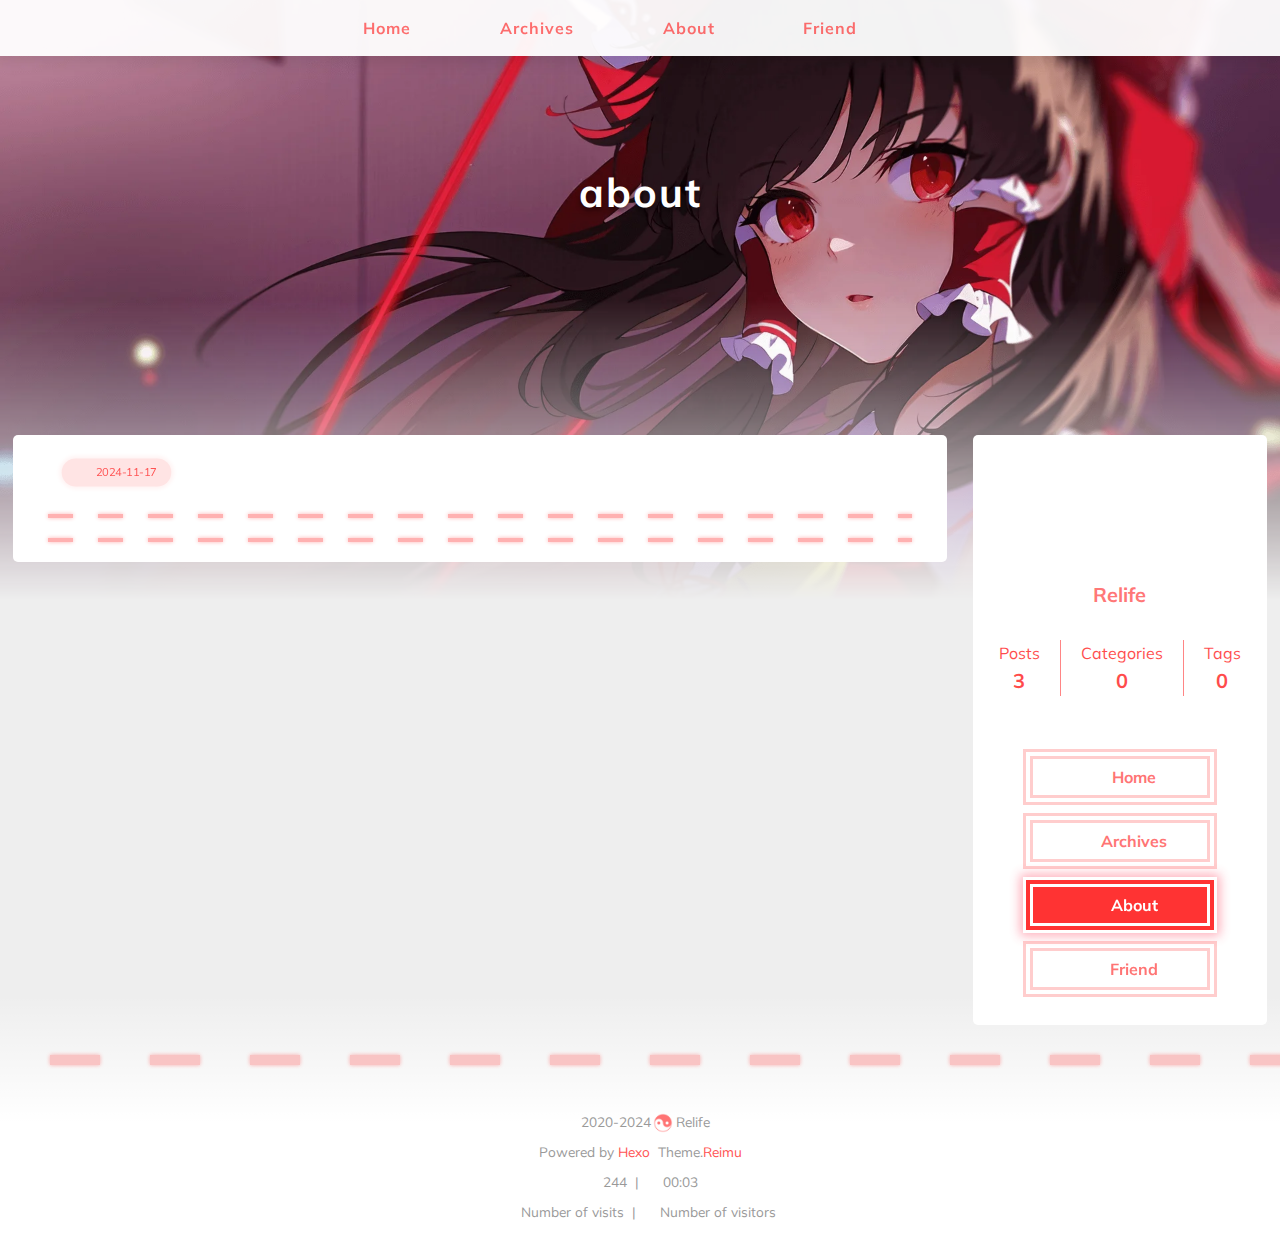
==== about/index.html @ 8daa8948 "Site updated: 2024-11-18 10:16:00" ====
<!DOCTYPE html>
  <html lang="en"  >
  <head>
  <meta charset="utf-8">
  

  

  

  
  <script>window.icon_font = '4552607_tq6stt6tcg';window.clipboard_tips = {"success":"复制成功(*^▽^*)","fail":"复制失败 (ﾟ⊿ﾟ)ﾂ","copyright":{"enable":false,"count":50,"content":"本文版权：本博客所有文章除特别声明外，均采用 BY-NC-SA 许可协议。转载请注明出处！"}};</script>
  
  
  <title>
    about |
    
    Relife的个人博客
  </title>
  <meta name="viewport" content="width=device-width, initial-scale=1, shrink-to-fit=no">
  <link rel="preconnect" href="https://fonts.gstatic.com/" crossorigin><link rel="preload" as="style" href="https://fonts.googleapis.com/css?family=Mulish:400,400italic,700,700italic%7CNoto%20Serif%20SC:400,400italic,700,700italic&display=swap"><link rel="stylesheet" href="https://fonts.googleapis.com/css?family=Mulish:400,400italic,700,700italic%7CNoto%20Serif%20SC:400,400italic,700,700italic&display=swap" media="print" onload="this.media&#x3D;&#39;all&#39;">
  
    <link rel="preload" href="//at.alicdn.com/t/c/font_4552607_tq6stt6tcg.woff2" as="font" type="font/woff2" crossorigin="anonymous">
  
  
    
<link rel="stylesheet" href="/css/loader.css">

  
  
    <meta property="og:type" content="website">
<meta property="og:title" content="about">
<meta property="og:url" content="http://example.com/about/index.html">
<meta property="og:site_name" content="Relife的个人博客">
<meta property="og:locale" content="en_US">
<meta property="og:image" content="http://example.com/images/banner.webp">
<meta property="article:published_time" content="2024-11-17T08:30:15.000Z">
<meta property="article:modified_time" content="2024-11-17T08:30:15.838Z">
<meta property="article:author" content="Relife">
<meta name="twitter:card" content="summary">
<meta name="twitter:image" content="http://example.com/images/banner.webp">
  
  
    <link rel="alternate" href="/atom.xml" title="Relife的个人博客" type="application/atom+xml">
  
  
    <link rel="shortcut icon" href="/images/favicon.ico">
  
  
<link rel="stylesheet" href="/css/style.css">

  <link rel="preload" href="https://npm.webcache.cn/photoswipe@5.4.4/dist/photoswipe.css" as="style" onload="this.onload=null;this.rel='stylesheet'">
  
  
  
  
    
<script src="https://npm.webcache.cn/pace-js@1.2.4/pace.min.js" integrity="sha384-k6YtvFUEIuEFBdrLKJ3YAUbBki333tj1CSUisai5Cswsg9wcLNaPzsTHDswp4Az8" crossorigin="anonymous"></script>

  
  
    
<link rel="stylesheet" href="https://npm.webcache.cn/@reimujs/aos@0.1.0/dist/aos.css">

  
<meta name="generator" content="Hexo 7.3.0"></head>

  <body>
    
  <div id='loader'>
    <div class="loading-left-bg loading-bg"></div>
    <div class="loading-right-bg loading-bg"></div>
    <div class="spinner-box">
      <div class="loading-taichi">
        <svg width="150" height="150" viewBox="0 0 1024 1024" class="icon" version="1.1" xmlns="https://www.w3.org/2000/svg" shape-rendering="geometricPrecision">
          <path d="M303.5 432A80 80 0 0 1 291.5 592A80 80 0 0 1 303.5 432z" fill="#ff5252" />
          <path d="M512 65A447 447 0 0 1 512 959L512 929A417 417 0 0 0 512 95A417 417 0 0 0 512 929L512 959A447 447 0 0 1 512 65z 
         M512 95A417 417 0 0 1 929 512A208.5 208.5 0 0 1 720.5 720.5L720.5 592A80 80 0 0 0 720.5 432A80 80 0 0 0 720.5 592L720.5 720.5A208.5 208.5 0 0 1 512 512A208.5 208.5 0 0 0 303.5 303.5A208.5 208.5 0 0 0 95 512A417 417 0 0 1 512 95z" fill="#ff5252" />
        </svg>
      </div>
      <div class="loading-word">少女祈祷中...</div>
    </div>
  </div>
  </div>
  <script>
    var time = null;
    var startLoading = () => {
      time = Date.now();
      document.getElementById('loader').classList.remove("loading");
    }
    var endLoading = () => {
      if (!time) {
        document.body.style.overflow = 'auto';
        document.getElementById('loader').classList.add("loading");
      } else {
        if (Date.now() - time > 500) {
          time = null;
          document.body.style.overflow = 'auto';
          document.getElementById('loader').classList.add("loading");
        } else {
          setTimeout(endLoading, 500 - (Date.now() - time));
          time = null;
        }
      }
    }
    window.addEventListener('DOMContentLoaded', endLoading);
    document.getElementById('loader').addEventListener('click', endLoading);
  </script>

<div id="copy-tooltip" style="pointer-events: none; opacity: 0; transition: all 0.2s ease; position: fixed;top: 50%;left: 50%;z-index: 999;transform: translate(-50%, -50%);color: white;background: rgba(0, 0, 0, 0.5);padding: 10px 15px;border-radius: 10px;">
</div>


    <div id="container">
      <div id="wrap">
        <div id="header-nav">
  <nav id="main-nav">
    
      <span class="main-nav-link-wrap">
        <div class="main-nav-icon icon-taichi"></div>
        <a class="main-nav-link" href="/">Home</a>
      </span>
    
      <span class="main-nav-link-wrap">
        <div class="main-nav-icon icon-taichi"></div>
        <a class="main-nav-link" href="/archives">Archives</a>
      </span>
    
      <span class="main-nav-link-wrap">
        <div class="main-nav-icon icon-taichi"></div>
        <a class="main-nav-link" href="/about">About</a>
      </span>
    
      <span class="main-nav-link-wrap">
        <div class="main-nav-icon icon-taichi"></div>
        <a class="main-nav-link" href="/friend">Friend</a>
      </span>
    
    <a id="main-nav-toggle" class="nav-icon"></a>
  </nav>
  <nav id="sub-nav">
    
      <a id="nav-rss-link" class="nav-icon" href="/atom.xml" title="RSS Feed" target="_blank"></a>
    
    
    
  </nav>
</div>
<header id="header">
  
    
      <img fetchpriority="high" src="/images/banner.webp" alt="about">
    
  
  <div id="header-outer">
    <div id="header-title">
      
        
        
          <a href="/" id="logo">
            <h1 data-aos="slide-up">about</h1>
          </a>
        
      
      
        
        <h2 id="subtitle-wrap" data-aos="slide-down">
          
        </h2>
      
    </div>
  </div>
</header>

        <div id="content">
          
          <section id="main"><article id="page-" class="h-entry article article-type-page" itemprop="blogPost" itemscope itemtype="https://schema.org/BlogPosting">
  <div class="article-inner" data-aos="fade-up">
    <div class="article-meta">
      <div class="article-date">
  <a href="/about/index.html" class="article-date-link" data-aos="zoom-in">
    <time datetime="2024-11-17T08:30:15.000Z" itemprop="datePublished">2024-11-17</time>
    <time style="display: none;" id="post-update-time">2024-11-17</time>
  </a>
</div>

      

    </div>
    <div class="hr-line"></div>
    

    <div class="e-content article-entry" itemprop="articleBody">
      
      
        
      
    </div>
    <footer class="article-footer">
      
      
      
      
      
      
      
      

    </footer>
  </div>
  

</article>






</section>
          
            <aside id="sidebar">
  <div class="sidebar-wrapper ">
    <div class="sidebar-wrap" data-aos="fade-up">
      
        <div class="sidebar-author">
  <img data-src="/avatar/avatar.webp" data-sizes="auto" alt="Relife" class="lazyload">
  <div class="sidebar-author-name">Relife</div>
  <div class="sidebar-description"></div>
</div>
<div class="sidebar-state">
  <div class="sidebar-state-article">
    <div>Posts</div>
    <div class="sidebar-state-number">3</div>
  </div>
  <div class="sidebar-state-category">
    <div>Categories</div>
    <div class="sidebar-state-number">0</div>
  </div>
  <div class="sidebar-state-tag">
    <div>Tags</div>
    <div class="sidebar-state-number">0</div>
  </div>
</div>
<div class="sidebar-social">
  
</div>
<div class="sidebar-menu">
  
    <div class="sidebar-menu-link-wrap">
      <a class="sidebar-menu-link-dummy" href="/" aria-label="Home"></a>
      <div class="sidebar-menu-icon icon-taichi"></div>
      <div class="sidebar-menu-link">Home</div>
    </div>
  
    <div class="sidebar-menu-link-wrap">
      <a class="sidebar-menu-link-dummy" href="/archives" aria-label="Archives"></a>
      <div class="sidebar-menu-icon icon-taichi"></div>
      <div class="sidebar-menu-link">Archives</div>
    </div>
  
    <div class="sidebar-menu-link-wrap">
      <a class="sidebar-menu-link-dummy" href="/about" aria-label="About"></a>
      <div class="sidebar-menu-icon icon-taichi"></div>
      <div class="sidebar-menu-link">About</div>
    </div>
  
    <div class="sidebar-menu-link-wrap">
      <a class="sidebar-menu-link-dummy" href="/friend" aria-label="Friend"></a>
      <div class="sidebar-menu-icon icon-taichi"></div>
      <div class="sidebar-menu-link">Friend</div>
    </div>
  
</div>

      
      
    </div>
  </div>

  
</aside>

          
        </div>
        <footer id="footer">
  <div style="width: 100%; overflow: hidden">
    <div class="footer-line"></div>
  </div>
  <div id="footer-info">
    
    <div>
      <span class="icon-copyright"></span>
      2020-2024
      <span class="footer-info-sep"></span>
      Relife
    </div>
    
      <div>
        Powered by&nbsp;<a href="https://hexo.io/" rel="noopener external nofollow noreferrer" target="_blank">Hexo</a>&nbsp;
        Theme.<a href="https://github.com/D-Sketon/hexo-theme-reimu" rel="noopener external nofollow noreferrer" target="_blank">Reimu</a>
      </div>
    
    
      <div>
        <span class="icon-brush"></span>
        244
        &nbsp;|&nbsp;
        <span class="icon-coffee"></span>
        00:03
      </div>
    
    
    
    
      <div>
        <span class="icon-eye"></span>
        <span id="busuanzi_container_site_pv">Number of visits&nbsp;<span id="busuanzi_value_site_pv"></span></span>
        &nbsp;|&nbsp;
        <span class="icon-user"></span>
        <span id="busuanzi_container_site_uv">Number of visitors&nbsp;<span id="busuanzi_value_site_uv"></span></span>
      </div>
    
  </div>
</footer>

        <div class="sidebar-top">
          <img src="/images/taichi.png" height="50" width="50" alt="backtop" />
          <div class="arrow-up"></div>
        </div>
        <div id="mask"></div>
      </div>
      <nav id="mobile-nav">
  <div class="sidebar-wrap">
    
      <div class="sidebar-author">
  <img data-src="/avatar/avatar.webp" data-sizes="auto" alt="Relife" class="lazyload">
  <div class="sidebar-author-name">Relife</div>
  <div class="sidebar-description"></div>
</div>
<div class="sidebar-state">
  <div class="sidebar-state-article">
    <div>Posts</div>
    <div class="sidebar-state-number">3</div>
  </div>
  <div class="sidebar-state-category">
    <div>Categories</div>
    <div class="sidebar-state-number">0</div>
  </div>
  <div class="sidebar-state-tag">
    <div>Tags</div>
    <div class="sidebar-state-number">0</div>
  </div>
</div>
<div class="sidebar-social">
  
</div>
<div class="sidebar-menu">
  
    <div class="sidebar-menu-link-wrap">
      <a class="sidebar-menu-link-dummy" href="/" aria-label="Home"></a>
      <div class="sidebar-menu-icon icon-taichi"></div>
      <div class="sidebar-menu-link">Home</div>
    </div>
  
    <div class="sidebar-menu-link-wrap">
      <a class="sidebar-menu-link-dummy" href="/archives" aria-label="Archives"></a>
      <div class="sidebar-menu-icon icon-taichi"></div>
      <div class="sidebar-menu-link">Archives</div>
    </div>
  
    <div class="sidebar-menu-link-wrap">
      <a class="sidebar-menu-link-dummy" href="/about" aria-label="About"></a>
      <div class="sidebar-menu-icon icon-taichi"></div>
      <div class="sidebar-menu-link">About</div>
    </div>
  
    <div class="sidebar-menu-link-wrap">
      <a class="sidebar-menu-link-dummy" href="/friend" aria-label="Friend"></a>
      <div class="sidebar-menu-icon icon-taichi"></div>
      <div class="sidebar-menu-link">Friend</div>
    </div>
  
</div>

    
  </div>
  
</nav>

    </div>
    
    
<script src="https://npm.webcache.cn/lazysizes@5.3.2/lazysizes.min.js" integrity="sha384-3gT&#x2F;vsepWkfz&#x2F;ff7PpWNUeMzeWoH3cDhm&#x2F;A8jM7ouoAK0&#x2F;fP&#x2F;9bcHHR5kHq2nf+e" crossorigin="anonymous"></script>


<script src="https://npm.webcache.cn/clipboard@2.0.11/dist/clipboard.min.js" integrity="sha384-J08i8An&#x2F;QeARD9ExYpvphB8BsyOj3Gh2TSh1aLINKO3L0cMSH2dN3E22zFoXEi0Q" crossorigin="anonymous"></script>



<script src="/js/script.js"></script>



  
<script src="/js/aos.js"></script>

  <script>
    var aosInit = () => {
      AOS.init({
        duration: 1000,
        easing: "ease",
        once: true,
        offset: 50,
      });
    };
    if (document.readyState === 'loading') {
      document.addEventListener('DOMContentLoaded', aosInit);
    } else {
      aosInit();
    }
  </script>



<script src="/js/pjax_script.js" data-pjax></script>







  
<script src="https://npm.webcache.cn/mouse-firework@0.0.6/dist/index.umd.js" integrity="sha384-vkGvf25gm1C1PbcoD5dNfc137HzNL&#x2F;hr1RKA5HniJOaawtvUmH5lTVFgFAruE9Ge" crossorigin="anonymous"></script>

  <script>
    window.firework && window.firework(JSON.parse('{"excludeElements":["a","button"],"particles":[{"shape":"circle","move":["emit"],"easing":"easeOutExpo","colors":["#ff5252","#ff7c7c","#ffafaf","#ffd0d0"],"number":20,"duration":[1200,1800],"shapeOptions":{"radius":[16,32],"alpha":[0.3,0.5]}},{"shape":"circle","move":["diffuse"],"easing":"easeOutExpo","colors":["#ff0000"],"number":1,"duration":[1200,1800],"shapeOptions":{"radius":20,"alpha":[0.2,0.5],"lineWidth":6}}]}'))
  </script>








<div id="lazy-script">
  <div>
    
    
      
        
<script src="/js/insert_highlight.js" data-pjax></script>

      
    
    
      <script type="module" data-pjax>
        const PhotoSwipeLightbox = (await safeImport("https://npm.webcache.cn/photoswipe@5.4.4/dist/photoswipe-lightbox.esm.min.js", "sha384-DiL6M/gG+wmTxmCRZyD1zee6lIhawn5TGvED0FOh7fXcN9B0aZ9dexSF/N6lrZi/")).default;
        
        const pswp = () => {
          if (_$$('.article-entry a.article-gallery-item').length > 0) {
            new PhotoSwipeLightbox({
              gallery: '.article-entry',
              children: 'a.article-gallery-item',
              pswpModule: () => safeImport("https://npm.webcache.cn/photoswipe@5.4.4/dist/photoswipe.esm.min.js", "sha384-WkkO3GCmgkC3VQWpaV8DqhKJqpzpF9JoByxDmnV8+oTJ7m3DfYEWX1fu1scuS4+s")
            }).init();
          }
          if(_$$('.article-gallery a.article-gallery-item').length > 0) {
            new PhotoSwipeLightbox({
              gallery: '.article-gallery',
              children: 'a.article-gallery-item',
              pswpModule: () => safeImport("https://npm.webcache.cn/photoswipe@5.4.4/dist/photoswipe.esm.min.js", "sha384-WkkO3GCmgkC3VQWpaV8DqhKJqpzpF9JoByxDmnV8+oTJ7m3DfYEWX1fu1scuS4+s")
            }).init();
          }
          window.lightboxStatus = 'done';
          window.removeEventListener('lightbox:ready', pswp);
        }
        if(window.lightboxStatus === 'ready') {
          pswp()
        } else {
          window.addEventListener('lightbox:ready', pswp);
        }
      </script>
      








    
  </div>
</div>


  <script>
    console.log(String.raw`%c 
 ______     ______     __     __    __     __  __    
/\  == \   /\  ___\   /\ \   /\ "-./  \   /\ \/\ \   
\ \  __<   \ \  __\   \ \ \  \ \ \-./\ \  \ \ \_\ \  
 \ \_\ \_\  \ \_____\  \ \_\  \ \_\ \ \_\  \ \_____\ 
  \/_/ /_/   \/_____/   \/_/   \/_/  \/_/   \/_____/ 
                                                  
`,'color: #ff5252;')
    console.log('%c Theme.Reimu v' + '0.3.4' + ' %c https://github.com/D-Sketon/hexo-theme-reimu ', 'color: white; background: #ff5252; padding:5px 0;', 'padding:4px;border:1px solid #ff5252;')
  </script>
  



  
<script src="https://npm.webcache.cn/busuanzi@2.3.0/bsz.pure.mini.js" integrity="sha384-0M75wtSkhjIInv4coYlaJU83+OypaRCIq2SukQVQX04eGTCBXJDuWAbJet56id+S" crossorigin="anonymous" async></script>




<script>
  if ('serviceWorker' in navigator) {
    navigator.serviceWorker.getRegistrations().then((registrations) => {
      for (let registration of registrations) {
        registration.unregister();
      }
    });
  }
</script>

  </body>
  </html>
---- css/loader.css ----
[data-theme="dark"] #loader .loading-bg {
  background-color: rgba(37,37,37,0.9);
}
[data-theme="dark"] #loader .spinner-box .loading-word {
  color: #ff5252;
}
#loader .loading-bg {
  position: fixed;
  z-index: 1000;
  width: 50%;
  height: 100%;
  background-color: rgba(255,255,255,0.9);
  transition: 0.8s;
}
#loader .loading-right-bg {
  right: 0;
}
#loader .spinner-box {
  position: fixed;
  z-index: 1001;
  display: flex;
  justify-content: center;
  align-items: center;
  width: 100%;
  height: 100vh;
  opacity: 1;
  transition: 0.5s;
}
#loader .spinner-box .loading-taichi {
  opacity: 0.8;
  animation: rotate-all 2s linear infinite;
}
#loader .spinner-box .loading-word {
  position: absolute;
  color: rgba(255,0,0,0.65);
  top: calc(50% + 110px);
  left: 50%;
  transform: translate(-50%, -50%);
  font: 700 1.2rem Mulish, 'Noto Serif SC', 'Noto Serif JP', -apple-system, 'PingFang SC', 'Microsoft YaHei', sans-serif;
}
#loader.loading .loading-left-bg {
  transform: translate(-100%, 0);
}
#loader.loading .loading-right-bg {
  transform: translate(100%, 0);
}
#loader.loading .spinner-box {
  opacity: 0;
  visibility: hidden;
}
@keyframes rotate-all {
  100% {
    transform: rotate(360deg);
  }
}
---- css/style.css ----
:root {
  --red-0: #f00;
  --red-1: #ff5252;
  --red-2: #ff7c7c;
  --red-3: #ffafaf;
  --red-4: #ffd0d0;
  --red-5: #ffe4e4;
  --red-5-5: #ffecec;
  --red-6: #fff3f3;
  --grey-9: #999;
  --grey-7: #777;
  --color-archive-year: #000;
  --color-default: #555;
  --color-border: var(--red-3);
  --color-link: var(--red-1);
  --color-background: #eee;
  --color-code-background: #f5f5f5;
  --color-header-background: rgba(255,255,255,0.9);
  --color-footer-background: #fff;
  --color-mobile-nav-background: #fff;
  --color-wrap: #fff;
  --color-sticky: #ffecec;
  --color-h2-border: #eee;
  --color-meta-shadow: var(--red-6);
  --color-hover-shadow: rgba(150,150,150,0.1);
  --color-h2-after: rgba(255,0,0,0.6);
  --color-h2-after-shadow: rgba(255,78,106,0.7);
  --highlight-nav: #e6e6e6;
  --highlight-scrollbar: #d6d6d6;
  --highlight-background: #f7f7f7;
  --highlight-current-line: #dadada;
  --highlight-selection: #e9e9e9;
  --highlight-foreground: #4d4d4d;
  --highlight-comment: #7d7d7d;
  --highlight-red: #c8362b;
  --highlight-orange: #b66014;
  --highlight-yellow: #cb911d;
  --highlight-green: #2ea52e;
  --highlight-aqua: #479d9d;
  --highlight-blue: #1973b8;
  --highlight-purple: #7135ac;
  --cursor-default: url("../images/cursor/reimu-cursor-default.png"), auto;
  --cursor-pointer: url("../images/cursor/reimu-cursor-pointer.png"), pointer;
  --cursor-text: url("../images/cursor/reimu-cursor-text.png"), text;
}
[data-theme="dark"]:root {
  --red-0: #ff5252;
  --red-1: #ff5252;
  --red-2: #ff7c7c;
  --red-3: #ffafaf;
  --red-4: rgba(255,208,208,0.5);
  --red-5: rgba(255,228,228,0.2);
  --red-5-5: rgba(255,236,236,0.1);
  --red-6: rgba(255,243,243,0.2);
  --grey-9: #999;
  --grey-7: #777;
  --color-archive-year: #999;
  --color-default: #999;
  --color-border: var(--red-5);
  --color-link: var(--red-1);
  --color-background: #21252b;
  --color-code-background: rgba(232,232,232,0.1);
  --color-header-background: #222;
  --color-footer-background: #21252b;
  --color-mobile-nav-background: #21252b;
  --color-wrap: #272b30;
  --color-sticky: #ffecec;
  --color-h2-border: #47474a;
  --color-meta-shadow: rgba(0,0,0,0.2);
  --color-hover-shadow: rgba(0,0,0,0.2);
  --color-h2-after: #ff5252;
  --color-h2-after-shadow: rgba(255,78,106,0.7);
  --highlight-nav: #2e353f;
  --highlight-scrollbar: #454d59;
  --highlight-background: #22272e;
  --highlight-current-line: #393939;
  --highlight-selection: #515151;
  --highlight-foreground: #ccc;
  --highlight-comment: #999;
  --highlight-red: #f47067;
  --highlight-orange: #f69d50;
  --highlight-yellow: #fc6;
  --highlight-green: #9c9;
  --highlight-aqua: #6cc;
  --highlight-blue: #54b6ff;
  --highlight-purple: #dcbdfb;
}
[data-theme="dark"]:root img {
  filter: brightness(70%);
}
[data-theme="dark"]:root .pswp__img {
  opacity: 1;
  filter: none;
  animation: none;
}
[data-theme="dark"]:root img.lazyloaded {
  opacity: 1;
  animation: blur-darken 0.8s ease-in-out forwards;
}
body [data-aos='fade-up'] {
  transform: translate3d(0, 30px, 0);
}
body [data-aos='zoom-in'] {
  transform: scale(0.8);
}
[data-aos^=fade],
[data-aos^=zoom] {
  transition-property: all !important;
}
@keyframes blur {
  0% {
    filter: blur(10px);
  }
  to {
    filter: blur(0);
  }
}
@keyframes blur-darken {
  0% {
    filter: blur(10px) brightness(70%);
  }
  to {
    filter: blur(0) brightness(70%);
  }
}
@keyframes rotate-all {
  100% {
    transform: rotate(360deg);
  }
}
@keyframes transform-all {
  100% {
    transform: translateX(-100px);
  }
}
.article-entry h1 {
  font-size: 2em;
}
.article-entry h2 {
  font-size: 1.5em;
  position: relative;
}
.article-entry h2:before {
  content: "";
  position: absolute;
  width: 100%;
  border-bottom: 1px solid var(--color-h2-border);
  bottom: -15px;
  box-sizing: unset;
  transition: 0.3s;
}
.article-entry h2:after {
  content: "";
  position: absolute;
  background: var(--color-h2-after);
  width: 1em;
  height: 7px;
  bottom: -18px;
  left: 0;
  border-radius: 10px;
  box-shadow: 0 2px 12px var(--color-h2-after-shadow);
  transition: 0.3s;
}
.article-entry h2:hover:after {
  width: 3em;
}
.article-entry h3 {
  font-size: 1.3em;
}
.article-entry h4 {
  font-size: 1.2em;
}
.article-entry h5 {
  font-size: 1em;
}
.article-entry h6 {
  font-size: 1em;
  color: var(--grey-9);
}
.article-entry hr {
  margin: 10px 0;
  opacity: 0.3;
  height: 4px;
  background-image: linear-gradient(to right, var(--red-0) 50%, transparent 0%);
  background-size: 50px 4px;
  background-repeat: repeat-x;
  border: none;
  filter: drop-shadow(0px 0px 2px #f00);
  transition: opacity 0.3s;
}
.article-entry hr:hover {
  opacity: 0.5;
}
.article-entry strong {
  font-weight: bold;
}
.article-entry em,
.article-entry cite {
  font-style: italic;
}
.article-entry sup,
.article-entry sub {
  font-size: 0.75em;
  line-height: 0;
  position: relative;
  vertical-align: baseline;
}
.article-entry sup {
  top: -0.5em;
}
.article-entry sub {
  bottom: -0.2em;
}
.article-entry small {
  font-size: 0.85em;
}
.article-entry acronym,
.article-entry abbr {
  text-decoration: none;
  border-bottom: 1px dotted;
}
.article-entry ul,
.article-entry ol,
.article-entry dl {
  margin: 0 20px;
  line-height: 1.8em;
}
.article-entry ul ul,
.article-entry ol ul,
.article-entry ul ol,
.article-entry ol ol {
  margin-top: 0;
  margin-bottom: 0;
}
.article-entry ul {
  list-style: disc;
}
.article-entry ol {
  list-style: decimal;
}
.article-entry dt {
  font-weight: bold;
}
@font-face {
  font-family: "iconfont";
  src: url("//at.alicdn.com/t/c/font_4552607_tq6stt6tcg.woff2") format('woff2');
  font-display: swap;
}
.tag-wrap .archives-tag-list-link:before {
  font-family: "iconfont";
  content: "\e622";
}
.category-wrap .archives-category-list-link:before {
  font-family: "iconfont";
  content: "\e604";
}
.article-date-link:before {
  font-family: "iconfont";
  content: "\e606";
}
.article-category-link:before {
  font-family: "iconfont";
  content: "\e604";
}
.article-tag-list-link:before {
  font-family: "iconfont";
  content: "\e622";
}
.article-comment-link:before {
  font-family: "iconfont";
  content: "\e608";
}
.icon-copyright:before {
  font-family: "iconfont";
  content: "\e60a";
}
.icon-brush:before {
  font-family: "iconfont";
  content: "\e618";
}
.icon-coffee:before {
  font-family: "iconfont";
  content: "\e607";
}
.icon-eye:before {
  font-family: "iconfont";
  content: "\e60f";
}
.icon-user:before {
  font-family: "iconfont";
  content: "\e628";
}
#main-nav-toggle:before {
  font-family: "iconfont";
  content: "\e62f";
}
#nav-rss-link:before {
  font-family: "iconfont";
  content: "\e61f";
}
#nav-search-btn:before {
  font-family: "iconfont";
  content: "\e631";
}
#nav-sun-btn:before {
  font-family: "iconfont";
  content: "\e621";
}
#nav-moon-btn:before {
  font-family: "iconfont";
  content: "\e617";
}
.icon-copy:before {
  font-family: "iconfont";
  content: "\e60c";
}
.icon-chevron-down:before {
  font-family: "iconfont";
  content: "\e609";
}
.icon-check:before {
  font-family: "iconfont";
  content: "\e636";
}
.icon-times:before {
  font-family: "iconfont";
  content: "\e637";
}
.post-meta .icon-calendar:before {
  font-family: "iconfont";
  content: "\e605";
}
.post-meta .icon-pencil:before {
  font-family: "iconfont";
  content: "\e61b";
}
.post-meta .icon-clock:before {
  font-family: "iconfont";
  content: "\e613";
}
.post-sticky:before {
  font-family: "iconfont";
  content: "\e627";
}
.reimu-popup .popup-btn-close:before {
  font-family: "iconfont";
  content: "\e626";
}
.reimu-search-input-icon:before {
  font-family: "iconfont";
  content: "\e631";
}
.ais-pagination--item__previous a:before {
  font-family: "iconfont";
  content: "\e601";
}
.ais-pagination--item__next a:before {
  font-family: "iconfont";
  content: "\e630";
}
.icon-github:before {
  font-family: "iconfont";
  content: "\e619";
}
.icon-google:before {
  content: "\e611";
}
.icon-facebook:before {
  content: "\e60e";
}
.icon-twitter:before {
  content: "\e62a";
}
.icon-instagram:before {
  content: "\e615";
}
.icon-linkedin:before {
  content: "\e614";
}
.icon-pinterest:before {
  content: "\e61a";
}
.icon-youtube:before {
  content: "\e62d";
}
.icon-vimeo:before {
  content: "\e629";
}
.icon-flickr:before {
  content: "\e612";
}
.icon-dribbble:before {
  content: "\e610";
}
.icon-behance:before {
  content: "\e602";
}
.icon-bilibili:before {
  content: "\e603";
}
.icon-weibo:before {
  content: "\e62c";
}
.icon-zhihu:before {
  content: "\e62e";
}
.icon-reddit:before {
  content: "\e61c";
}
.icon-tumblr:before {
  content: "\e625";
}
.icon-medium:before {
  content: "\e616";
}
.icon-deviantart:before {
  content: "\e60b";
}
.icon-stackoverflow:before {
  content: "\e620";
}
.icon-keybase:before {
  content: "\e61e";
}
.icon-telegram:before {
  content: "\e623";
}
.icon-discord:before {
  content: "\e60d";
}
.icon-steam:before {
  content: "\e624";
}
.icon-email:before {
  content: "\e63c";
}
.sidebar-btn-wrapper .sidebar-toc-btn:before {
  font-family: "iconfont";
  content: "\e633";
}
.sidebar-btn-wrapper .sidebar-common-btn:before {
  font-family: "iconfont";
  content: "\e632";
}
.sidebar-top .arrow-up:before {
  font-family: "iconfont";
  content: "\e634";
}
.icon-link:before {
  font-family: "iconfont";
  content: "\e639";
}
.icon-globe:before {
  font-family: "iconfont";
  content: "\e638";
}
.icon-creative-commons:before {
  font-family: "iconfont";
  content: "\e63a";
}
.icon-taichi:before {
  font-family: "iconfont";
  content: "\e62b";
}
html,
body,
div,
span,
applet,
object,
iframe,
h1,
h2,
h3,
h4,
h5,
h6,
p,
blockquote,
pre,
a,
abbr,
acronym,
address,
big,
cite,
code,
del,
dfn,
em,
img,
ins,
kbd,
q,
s,
samp,
small,
strike,
strong,
sub,
sup,
tt,
var,
dl,
dt,
dd,
ol,
ul,
li,
fieldset,
form,
label,
legend,
table,
caption,
tbody,
tfoot,
thead,
tr,
th,
td {
  margin: 0;
  padding: 0;
  border: 0;
  outline: 0;
  font-weight: inherit;
  font-style: inherit;
  font-family: inherit;
  font-size: 100%;
  vertical-align: baseline;
}
body {
  line-height: 1;
  color: #000;
  background: #fff;
}
ol,
ul {
  list-style: none;
}
table {
  border-collapse: separate;
  border-spacing: 0;
  vertical-align: middle;
}
caption,
th,
td {
  text-align: left;
  font-weight: normal;
  vertical-align: middle;
}
a img {
  border: none;
}
h1,
h2,
h3,
h4,
h5,
h6 {
  font-family: 'Mulish','Noto Serif SC', -apple-system, 'PingFang SC', 'Microsoft YaHei', sans-serif;
  font-weight: 700;
}
input,
button {
  margin: 0;
  padding: 0;
}
input::-moz-focus-inner,
button::-moz-focus-inner {
  border: 0;
  padding: 0;
}
html,
body,
#container {
  height: 100%;
  scroll-behavior: smooth;
  cursor: var(--cursor-default);
}
body {
  width: 100%;
  background: var(--color-background);
  -webkit-text-size-adjust: 100%;
  -webkit-font-smoothing: antialiased;
  text-size-adjust: 100%;
  font-family: 'Mulish','Noto Serif SC', -apple-system, 'PingFang SC', 'Microsoft YaHei', sans-serif;
  transition: background 0.3s;
}
body ::selection {
  background: var(--red-1);
  color: #fff;
}
a {
  cursor: var(--cursor-pointer) !important;
}
.site-search input {
  cursor: var(--cursor-text) !important;
}
#main span,
#main p,
#main code,
#main kbd,
#main input,
#main textarea {
  cursor: var(--cursor-text) !important;
}
#main nav span {
  cursor: var(--cursor-default) !important;
}
#container {
  position: relative;
}
.mobile-nav-on {
  overflow: hidden !important;
}
#wrap {
  position: absolute;
  z-index: 1;
  top: 0;
  left: 0;
  height: 100%;
  width: 100%;
  transition: 0.3s;
  background: var(--color-background);
}
#main {
  padding: 0 10px;
  max-width: 100%;
  box-sizing: border-box;
}
@media screen and (max-width: 959px) {
  #main {
    min-width: 100%;
  }
}
#content {
  position: relative;
  display: flex;
  padding-top: 5px;
  align-items: stretch;
  max-width: 1350px;
  margin: 0 auto;
  overflow: visible;
}
@media screen and (min-width: 960px) {
  #main {
    padding: 0;
    width: 73%;
    margin: 0 1%;
  }
}
#mask {
  display: none;
  z-index: 1000;
  position: fixed;
  top: 0;
  left: 0;
  width: 100%;
  height: 100%;
  background: rgba(0,0,0,0.5);
}
.mobile-nav-on #mask {
  display: block;
}
#header {
  min-height: 400px;
  height: 35vh;
  position: relative;
}
#header img {
  position: absolute;
  top: 0;
  left: 0;
  width: 100%;
  height: 150%;
  z-index: -2;
  user-select: none;
  display: block;
  object-fit: cover;
  transition: 0.3s;
  -webkit-mask: linear-gradient(to top, transparent, #fff 50%);
  mask: linear-gradient(to top, transparent, #fff 50%);
}
@media screen and (max-width: 959px) {
  #header img {
    height: 120%;
  }
}
@media screen and (max-width: 767px) {
  #header img {
    height: 100%;
  }
}
#header-outer {
  height: 100%;
  position: relative;
  max-width: 100%;
}
[data-theme="dark"] #header-nav:hover {
  background: var(--color-header-background);
}
#header-nav {
  position: fixed;
  top: 0;
  left: 0;
  right: 0;
  display: flex;
  justify-content: center;
  overflow: hidden;
  background: var(--color-header-background);
  box-shadow: 0 0 15px 5px rgba(0,0,0,0.1);
  transition: background 0.3s, top 0.3s;
  z-index: 200;
}
#header-nav:hover {
  background: rgba(255,255,255,0.95);
}
#header-nav.header-nav-hidden {
  top: -80px;
}
#header-title {
  font-family: 'Mulish','Noto Serif SC', -apple-system, 'PingFang SC', 'Microsoft YaHei', sans-serif;
  font-weight: 700;
  text-align: center;
  position: absolute;
  top: 50%;
  margin: -20px 2.5% 0;
  width: 95%;
}
#logo,
#subtitle {
  text-decoration: none;
  color: #fff;
}
#logo {
  font-size: 40px;
  font-weight: 700;
  letter-spacing: 2px;
  display: inline-block;
  transform: translateY(-20%);
  text-shadow: 0 0.2rem 0.3rem rgba(0,0,0,0.5);
}
@media screen and (max-width: 959px) {
  #logo {
    font-size: 35px;
  }
}
@media screen and (min-width: 480px) and (max-width: 767px) {
  #logo {
    font-size: 30px;
  }
}
@media screen and (max-width: 479px) {
  #logo {
    font-size: 30px;
  }
}
#subtitle {
  font-size: 18px;
  font-weight: 400;
  letter-spacing: 1px;
  text-shadow: 0 0 5px rgba(0,0,0,0.5);
}
@media screen and (max-width: 959px) {
  #subtitle {
    font-size: 15px;
  }
}
@media screen and (min-width: 480px) and (max-width: 767px) {
  #subtitle {
    font-size: 14px;
  }
}
@media screen and (max-width: 479px) {
  #subtitle {
    font-size: 13px;
  }
}
#subtitle-wrap {
  margin-top: 18px;
}
#main-nav {
  display: flex;
  align-items: center;
}
.nav-icon,
.main-nav-link-wrap,
.main-nav-link,
.main-nav-icon {
  color: var(--red-0);
  opacity: 0.8;
  text-decoration: none;
  transition: 0.2s;
  padding: 20px 15px;
}
.main-nav-link-wrap {
  padding: 0 15px;
  display: flex;
  transition: 0.3s;
}
.main-nav-link-wrap:hover {
  opacity: 1;
}
@media screen and (max-width: 959px) {
  .main-nav-link-wrap {
    padding: 0 10px;
  }
}
@media screen and (max-width: 767px) {
  .main-nav-link-wrap {
    padding: 0 4px;
  }
}
.nav-icon {
  text-align: center;
  font-size: 14px;
  width: 14px;
  height: 14px;
  will-change: transform;
}
.nav-icon:hover {
  opacity: 1;
  transform: scale(1.1);
}
[data-theme="dark"] .main-nav-link,
[data-theme="dark"] .nav-icon,
[data-theme="dark"] .main-nav-link-wrap {
  color: var(--red-2);
}
@media screen and (max-width: 767px) {
  .main-nav-link-wrap {
    display: none;
  }
}
.main-nav-link-wrap:hover .main-nav-icon:before {
  transform: rotate(90deg) scale(1.1);
}
.main-nav-link {
  letter-spacing: 1px;
  font-weight: 700;
  opacity: 0.7;
}
.main-nav-icon {
  cursor: var(--cursor-pointer);
  padding: 15px 5px;
  display: flex;
  align-items: center;
}
.main-nav-icon:before {
  font-size: 24px;
  font-weight: 400;
  transform: rotate(90deg);
  transition: transform 0.3s;
  will-change: transform;
}
#main-nav-toggle {
  display: none;
}
@media screen and (max-width: 767px) {
  #main-nav-toggle {
    display: block;
  }
}
#sub-nav {
  display: flex;
  align-items: center;
}
#nav-sun-btn:before,
#nav-moon-btn:before {
  font-weight: 700;
}
.hr-line {
  margin: 10px 35px;
  opacity: 0.3;
  height: 4px;
  background-image: linear-gradient(to right, var(--red-0) 50%, transparent 0%);
  background-size: 50px 4px;
  background-repeat: repeat-x;
  filter: drop-shadow(0px 0px 2px #f00);
  transition: opacity 0.3s;
}
.hr-line:hover {
  opacity: 0.5;
}
.article-inner {
  background: var(--color-wrap);
  border-radius: 5px;
  overflow: hidden;
  transition: 0.3s;
}
.article-meta {
  display: flex;
  flex-direction: column;
  padding: 20px 35px 0;
}
.article-date-link,
.article-category-link {
  text-decoration: none;
  text-transform: uppercase;
  font-size: 14px;
  color: var(--red-1);
  background: var(--red-5);
  border-radius: 20px;
  padding: 10px 18px;
  margin: 0 12px 1em 0;
  box-shadow: 0 0 5px 3px var(--color-meta-shadow);
  transition: 0.3s;
}
.article-date {
  display: flex;
}
.article-date-link:before {
  margin-right: 10px;
}
.article-category {
  display: flex;
  flex-wrap: wrap;
}
.article-category-link:before {
  font-weight: 700;
  margin-right: 10px;
}
.article-entry {
  color: var(--color-default);
  padding: 0 35px;
}
.article-entry:before,
.article-entry:after {
  content: "";
  display: table;
}
.article-entry:after {
  clear: both;
}
@media screen and (max-width: 767px) {
  .article-entry {
    padding: 0 20px;
  }
}
.article-entry p,
.article-entry table {
  line-height: 1.8em;
  margin: 1.8em 0;
}
.article-entry h1,
.article-entry h2,
.article-entry h3,
.article-entry h4,
.article-entry h5,
.article-entry h6 {
  font-weight: bold;
  line-height: 1.2em;
  margin: 1.2em 0;
}
.article-entry h1:before,
.article-entry h2:before,
.article-entry h3:before,
.article-entry h4:before,
.article-entry h5:before,
.article-entry h6:before {
  font-family: "iconfont";
  font-weight: normal;
}
.article-entry h1 a,
.article-entry h2 a,
.article-entry h3 a,
.article-entry h4 a,
.article-entry h5 a,
.article-entry h6 a {
  font-family: "iconfont";
  opacity: 0.5;
  margin-right: 5px;
  transition: 0.3s;
}
.article-entry h1 a:hover,
.article-entry h2 a:hover,
.article-entry h3 a:hover,
.article-entry h4 a:hover,
.article-entry h5 a:hover,
.article-entry h6 a:hover {
  opacity: 0.8;
  text-decoration: none !important;
}
.article-entry h2 {
  margin-bottom: 40px;
}
.article-entry a {
  color: var(--color-link);
  text-decoration: none;
}
.article-entry a:hover {
  text-decoration: underline;
}
.article-entry ul,
.article-entry ol,
.article-entry dl {
  margin-top: 1.8em;
  margin-bottom: 1.8em;
}
.article-entry li:hover::marker {
  transition: color 0.2s;
  color: var(--red-1);
}
.article-entry img,
.article-entry video {
  max-width: 100%;
  height: auto;
  display: block;
  margin: auto;
  opacity: 0;
  transition: 0.3s;
}
.article-entry img.lazyloaded {
  opacity: 1;
  animation: blur 0.8s ease-in-out forwards;
}
.article-entry iframe {
  border: none;
}
.article-entry table {
  width: 100%;
  border-collapse: collapse;
  border-spacing: 0;
}
.article-entry th {
  font-weight: bold;
  border-bottom: 3px solid var(--color-border);
  padding-bottom: 0.5em;
}
.article-entry td {
  border-bottom: 1px solid var(--color-border);
  padding: 10px 0;
}
.article-entry blockquote {
  background: var(--red-5-5);
  border-left: 6px var(--red-4) solid;
  margin: 1.8em 0;
  border-radius: 5px;
  transition: 0.3s;
  padding: 1px 10px;
  box-shadow: 0 0 5px 2px var(--color-meta-shadow);
}
.article-entry blockquote:hover {
  box-shadow: 0 0 6px 6px var(--color-meta-shadow);
}
.article-entry blockquote footer {
  font-size: 14px;
  margin: 1.8em 0;
}
.article-entry blockquote footer cite:before {
  content: "—";
  padding: 0 0.5em;
}
.article-entry .pullquote {
  text-align: left;
  width: 45%;
  margin: 0;
}
.article-entry .pullquote.left {
  margin-left: 0.5em;
  margin-right: 1em;
}
.article-entry .pullquote.right {
  margin-right: 0.5em;
  margin-left: 1em;
}
.article-entry .caption {
  color: var(--grey-9);
  display: block;
  font-size: 0.9em;
  margin-top: 0.5em;
  position: relative;
  text-align: center;
}
.article-entry .video-container {
  position: relative;
  padding-top: 56.25%;
  height: 0;
  overflow: hidden;
}
.article-entry .video-container iframe,
.article-entry .video-container object,
.article-entry .video-container embed {
  position: absolute;
  top: 0;
  left: 0;
  width: 100%;
  height: 100%;
  margin-top: 0;
}
.article-more-link a {
  display: inline-block;
  line-height: 1em;
  padding: 10px 18px;
  border-radius: 20px;
  background: var(--red-5);
  color: var(--red-1);
  text-decoration: none;
  box-shadow: 0 0 5px 3px var(--color-meta-shadow);
  transition: 0.3s;
}
.article-more-link a:hover {
  background: var(--color-link);
  color: #fff;
  text-decoration: none;
}
.article-footer {
  font-size: 14px;
  margin: 0 35px 20px;
}
.article-footer:before,
.article-footer:after {
  content: "";
  display: table;
}
.article-footer:after {
  clear: both;
}
.article-footer:hover:before {
  opacity: 0.5;
}
.article-footer:before {
  content: "";
  display: block;
  margin-top: 10px;
  opacity: 0.3;
  height: 4px;
  background-image: linear-gradient(to right, var(--red-0) 50%, transparent 0%);
  background-size: 50px 4px;
  background-repeat: repeat-x;
  filter: drop-shadow(0px 0px 2px #f00);
  transition: 0.3s;
}
.article-footer a {
  text-decoration: none;
}
.article-tag-list-link,
.article-comment-link,
.article-visitor-link {
  color: var(--red-1);
  margin-top: 20px;
}
.article-tag-list-item {
  float: left;
  text-decoration: none;
  text-transform: uppercase;
  background: var(--red-5);
  border-radius: 20px;
  padding: 10px 18px;
  margin-top: 20px;
  margin-right: 10px;
  box-shadow: 0 0 5px 3px var(--color-meta-shadow);
}
.article-tag-list-link:before {
  margin-right: 10px;
}
.article-comment-link {
  float: right;
  background: var(--red-5);
  margin-left: 20px;
  border-radius: 20px;
  padding: 10px 18px;
}
.article-comment-link:before {
  margin-right: 10px;
}
.article-visitor-link {
  float: right;
  font-size: 14px;
  background: var(--red-5);
  border-radius: 20px;
  padding: 10px 18px;
}
#article-nav {
  margin-top: 10px;
  display: flex;
  flex-direction: column;
  border-radius: 5px;
  overflow: hidden;
}
@media screen and (min-width: 768px) {
  #article-nav {
    flex-direction: row;
  }
}
.article-nav-link-wrap {
  color: #fff;
  position: relative;
  flex: 1;
  display: flex;
  flex-direction: column;
  justify-content: center;
  padding-left: 20px;
  opacity: 0.9;
  transition: opacity 0.3s;
  height: 150px;
  min-height: 150px;
  flex-shrink: 0;
}
.article-nav-link-wrap a,
.article-nav-link-wrap img {
  position: absolute;
  top: 0;
  left: 0;
  width: 100%;
  height: 100%;
  filter: brightness(70%);
}
.article-nav-link-wrap img {
  display: block;
  opacity: 0;
  object-fit: cover;
  z-index: -1;
}
.article-nav-link-wrap img.lazyloaded {
  opacity: 1;
}
.article-nav-link-wrap:hover {
  opacity: 1;
}
.article-nav-link-right {
  align-items: flex-end;
  padding-right: 20px;
}
.article-nav-caption {
  text-transform: uppercase;
  letter-spacing: 2px;
  font-weight: bold;
}
.article-nav-title {
  font-size: 1.2em;
  line-height: 1.8em;
  margin-top: 0.8em;
  text-shadow: 0 0.2rem 0.3rem rgba(0,0,0,0.5);
}
.article-gallery {
  background: #000;
  position: relative;
}
.article-gallery-photos {
  position: relative;
  overflow: hidden;
}
.article-gallery-img {
  display: none;
  max-width: 100%;
}
.article-gallery-img:first-child {
  display: block;
}
.article-gallery-img.loaded {
  position: absolute;
  display: block;
}
.article-gallery-img img {
  display: block;
  max-width: 100%;
  margin: 0 auto;
}
.katex-display {
  overflow-x: auto;
  overflow-y: hidden;
}
.post-link {
  position: absolute;
  top: 0;
  left: 0;
  width: 100%;
  height: 100%;
}
.post-wrap-left,
.post-wrap-right {
  width: 100%;
  height: 230px;
  margin-bottom: 40px;
  position: relative;
  border-radius: 5px;
  background: var(--color-wrap);
  display: flex;
  transition: 0.3s;
}
[data-theme="dark"] .post-wrap-left,
[data-theme="dark"] .post-wrap-right {
  box-shadow: 0 0 10px 3px var(--color-hover-shadow);
}
.post-wrapper {
  border-radius: 5px;
  transition: 0.3s;
}
.post-wrapper .aos-animate {
  transition-property: initial !important;
}
@media screen and (min-width: 768px) {
  .post-wrapper .aos-animate:hover {
    box-shadow: 0 0 10px 3px var(--color-hover-shadow);
  }
}
.post-wrapper img {
  will-change: transform;
}
@media screen and (min-width: 768px) {
  .post-wrapper:hover {
    transform: scale(1.01);
  }
  .post-wrapper:hover img {
    transform: scale(1.05);
  }
}
.post-wrap-right {
  flex-direction: row-reverse;
}
@media screen and (max-width: 767px) {
  .post-wrap-left,
  .post-wrap-right {
    flex-direction: column;
    height: 400px;
  }
}
.post-info {
  height: 100%;
  width: 100%;
  padding: 20px;
  overflow: hidden;
  box-sizing: border-box;
}
.post-meta {
  display: flex;
  justify-content: flex-end;
  margin: 5px 0;
}
.post-meta span {
  font-size: 14px;
  color: var(--grey-7);
  margin: 0 8px;
  white-space: nowrap;
  text-overflow: ellipsis;
  overflow: hidden;
}
.post-meta span:before {
  margin: 0 10px;
}
@media screen and (max-width: 767px) {
  .post-meta span:before {
    margin: 0;
  }
}
.post-article {
  display: -webkit-box;
  -webkit-box-orient: vertical;
  -webkit-line-clamp: 3;
  line-clamp: 3;
  overflow: hidden;
  line-height: 30px;
  font-size: 15px;
  color: var(--grey-7);
}
.post-article a {
  color: var(--color-link);
}
.post-cover-left,
.post-cover-right {
  width: 40%;
  position: relative;
  overflow: hidden;
  min-height: 95px;
  background-color: var(--color-wrap);
  flex-shrink: 0;
  pointer-events: none;
}
@media screen and (max-width: 767px) {
  .post-cover-left,
  .post-cover-right {
    width: 100%;
    height: 45%;
  }
}
.post-cover-left img,
.post-cover-right img {
  display: block;
  opacity: 0;
  transition: 0.2s;
  position: absolute;
  left: 0;
  top: 0;
  object-fit: cover;
  width: 100%;
  height: 100%;
}
.post-cover-left img.lazyloaded,
.post-cover-right img.lazyloaded {
  opacity: 1;
  animation: blur 0.8s forwards;
}
@media screen and (min-width: 768px) {
  .post-cover-left {
    border-radius: 5px 0 0 5px;
    -webkit-clip-path: polygon(0 0, 92% 0%, 100% 100%, 0% 100%);
    clip-path: polygon(0 0, 92% 0%, 100% 100%, 0% 100%);
  }
}
@media screen and (max-width: 767px) {
  .post-cover-left {
    border-radius: 5px 5px 0 0;
  }
}
@media screen and (min-width: 768px) {
  .post-cover-right {
    border-radius: 0 5px 5px 0;
    -webkit-clip-path: polygon(0 0, 100% 0%, 100% 100%, 8% 100%);
    clip-path: polygon(0 0, 100% 0%, 100% 100%, 8% 100%);
  }
}
@media screen and (max-width: 767px) {
  .post-cover-right {
    border-radius: 5px 5px 0 0;
  }
}
.post-title {
  padding: 20px 0;
  color: var(--color-link);
  font-size: 25px;
  letter-spacing: 1px;
  white-space: nowrap;
  overflow: hidden;
  text-overflow: ellipsis;
}
.post-sticky {
  position: absolute;
  display: flex;
  justify-content: center;
  align-items: center;
  top: 0;
  left: 0;
  width: 70px;
  height: 35px;
  background: var(--color-sticky);
  color: var(--red-1);
  font-weight: bold;
  font-size: 15px;
  z-index: 1;
  transition: 0.3s;
}
.post-sticky:before {
  margin-right: 5px;
}
.post-wrap-left .post-sticky {
  border-top-left-radius: 5px;
  border-bottom-right-radius: 5px;
}
.post-wrap-right .post-sticky {
  border-top-right-radius: 5px;
  border-bottom-left-radius: 5px;
}
#comments {
  background: var(--color-wrap);
  padding: 20px;
  border-radius: 5px;
  margin: 10px 0;
}
#comments a {
  color: var(--color-link);
}
.gscomment {
  width: auto;
}
.wl-emoji-popup {
  max-width: calc(100vw - 90px) !important;
}
.wl-count {
  color: var(--color-default);
}
.archives-outer-wrap {
  background: var(--color-wrap);
  border-radius: 5px;
  padding: 15px 0;
}
.archives-wrap {
  padding: 20px 50px;
}
.archive-year-wrap {
  margin-bottom: 2em;
  position: relative;
}
.archive-year-wrap:before {
  content: "";
  width: 100%;
  border-bottom: 1px solid var(--color-background);
  position: absolute;
  bottom: -15px;
}
.archive-year-wrap:after {
  content: "";
  position: absolute;
  background: var(--color-h2-after);
  width: 1em;
  height: 7px;
  bottom: -18px;
  left: 0;
  border-radius: 10px;
  box-shadow: 0 2px 12px var(--color-h2-after-shadow);
  transition: 0.3s;
}
.archive-year-wrap:hover:after {
  width: 3em;
}
.archive-year {
  text-decoration: none;
  color: var(--color-archive-year);
  margin-bottom: 15px;
  font-weight: bold;
  font-size: 25px;
}
.archive-article {
  padding: 15px 0 15px 25px;
  display: flex;
  align-items: center;
}
.archive-article:before {
  content: "";
  display: inline-block;
  vertical-align: middle;
  width: 6px;
  height: 15px;
  background: var(--color-h2-after);
  margin: -2px 11px 0 -25px;
  box-shadow: 0 2px 12px var(--color-h2-after-shadow);
  opacity: 0.5;
  transition: 0.2s;
  flex-shrink: 0;
}
.archive-article:hover:before {
  width: 6px;
  height: 6px;
  border-radius: 50%;
  opacity: 1;
}
.archive-article:hover .archive-article-title {
  opacity: 1;
}
.archive-article-date-wrap {
  flex-shrink: 0;
}
.archive-article-date-wrap a {
  text-decoration: none;
}
.dt-published {
  color: var(--grey-9);
  margin-left: 5px;
}
.archive-article-title {
  display: inline-block;
  text-decoration: none;
  font-weight: bold;
  color: var(--red-0);
  transition: 0.3s;
  opacity: 0.7;
  margin-left: 15px;
}
#page-nav {
  margin: 50px auto;
  background: var(--color-wrap);
  border-radius: 5px;
  text-align: center;
  color: var(--grey-9);
  overflow: hidden;
  transition: 1s;
}
#page-nav:hover {
  box-shadow: 0 0 10px 3px var(--color-hover-shadow);
}
#page-nav a,
#page-nav span {
  padding: 10px 15px;
}
#page-nav a {
  color: var(--grey-9);
  text-decoration: none;
  transition: 0.2s;
}
#page-nav a:hover {
  background: var(--red-2);
  box-shadow: 0 0 10px rgba(255,78,106,0.55);
  color: #fff;
}
#page-nav .prev {
  float: left;
  padding: 15px;
}
#page-nav .next {
  float: right;
  padding: 15px;
}
#page-nav .page-number {
  display: inline-block;
  border-radius: 5px;
  margin: 5px;
}
@media screen and (max-width: 479px) {
  #page-nav .page-number {
    display: none;
  }
}
#page-nav .current {
  background: var(--red-1);
  color: #fff;
  font-weight: bold;
  box-shadow: 0 0 10px rgba(255,78,106,0.55);
}
@media screen and (max-width: 479px) {
  #page-nav .current {
    display: inline-block;
  }
}
#page-nav .space {
  display: inline-block;
  margin: 5px;
  color: var(--color-border);
}
@media screen and (max-width: 479px) {
  #page-nav .space {
    display: none;
  }
}
.tag-wrap,
.category-wrap {
  display: flex;
  flex-wrap: wrap;
  padding: 10px 50px;
}
.tag-wrap a,
.category-wrap a {
  text-decoration: none;
}
.archives-tag-list-item,
.archives-category-list-item {
  display: flex;
  text-transform: uppercase;
  background: var(--red-5);
  border-radius: 20px;
  padding: 8px 15px;
  margin: 5px;
  box-shadow: 0 0 5px 3px var(--color-meta-shadow);
}
.archives-tag-list-link,
.archives-category-list-link {
  color: var(--red-1);
  font-size: 12px;
}
.archives-tag-list-link:before,
.archives-category-list-link:before {
  margin-right: 10px;
}
.archives-category-list-item {
  background: var(--red-5-5);
  padding: 10px 20px;
}
.archives-category-list-link {
  font-size: 14px;
}
.archives-category-list-link:before {
  font-weight: 700;
}
#footer {
  background: linear-gradient(to top, var(--color-footer-background) 50%, transparent);
  padding: 40px 0 20px;
  color: var(--grey-9);
}
#footer:hover .footer-line {
  opacity: 0.5;
}
#footer a {
  color: var(--color-link);
  text-decoration: none;
}
#footer a:hover {
  text-decoration: underline;
}
#footer .footer-beian a {
  color: var(--grey-9);
}
.footer-line {
  margin: 20px 0 40px;
  opacity: 0.3;
  width: 200%;
  height: 10px;
  background: linear-gradient(to left, var(--red-1) 50%, transparent 0%) repeat-x 0 0/100px 10px;
  transition: opacity 0.3s;
  animation: transform-all 3s linear infinite;
  filter: drop-shadow(0px 0px 2px #f00);
}
#footer-info {
  line-height: 1.8em;
  font-size: 0.85em;
}
#footer-info div {
  margin: 5px 0;
  display: flex;
  justify-content: center;
}
.icon-brush,
.icon-coffee,
.icon-eye,
.icon-user {
  margin: 0 5px;
}
.footer-info-sep {
  width: 25px;
  opacity: 0.8;
  background: url("../images/taichi.png") no-repeat center/80%;
  animation: rotate-all 3s linear infinite;
}
@media screen and (min-width: 960px) {
  #mobile-nav {
    display: none;
  }
}
@media screen and (max-width: 959px) {
  #mobile-nav {
    position: fixed;
    top: 0;
    left: -280px;
    width: 280px;
    height: 100%;
    background: var(--color-mobile-nav-background);
    z-index: 1001;
    transition: left 0.2s;
  }
  .mobile-nav-on #mobile-nav {
    left: 0;
  }
}
#mobile-nav .sidebar-wrap {
  background: var(--color-mobile-nav-background);
}
.article-entry pre,
.article-entry .highlight {
  background: var(--highlight-background);
  padding: 0 20px 15px;
  border-radius: 10px;
  color: var(--highlight-foreground);
  line-height: 25.2px;
}
.article-entry .highlight .gutter pre,
.article-entry .gist .gist-file .gist-data .line-numbers {
  color: #666;
  font-size: 0.85em;
}
.article-entry .mermaid {
  background: transparent;
}
.article-entry figure {
  display: block;
  margin-block-start: 1em;
  margin-block-end: 1em;
  margin-inline-start: 0;
  margin-inline-end: 0;
  transition: 0.3s;
}
.article-entry figure:hover {
  box-shadow: 0 0.3125rem 0.625rem -0.125rem var(--highlight-scrollbar);
}
.article-entry figure ::-webkit-scrollbar {
  width: 10px;
  height: 10px;
  background-color: transparent;
}
.article-entry figure ::-webkit-scrollbar-track {
  border-radius: 10px;
  background-color: transparent;
}
.article-entry figure ::-webkit-scrollbar-thumb {
  border-radius: 10px;
  background-color: var(--highlight-scrollbar);
}
.article-entry pre,
.article-entry code,
.article-entry kbd {
  font-family: Menlo, Monaco, Consolas, monospace;
  font-size: 95%;
  transition: 0.3s;
}
.article-entry code,
.article-entry kbd {
  background: var(--color-code-background);
  padding: 1px 5px;
  border-radius: 5px;
  color: var(--color-link);
}
.article-entry pre {
  border-radius: 0;
}
.article-entry pre code {
  background: none;
  text-shadow: none;
  color: var(--highlight-foreground);
  padding: 0;
}
.article-entry .highlight pre {
  border: none;
  margin: 0;
  padding: 0;
  border-radius: 0;
}
.article-entry .highlight table {
  margin: 0;
  table-layout: fixed;
}
.article-entry .highlight td {
  border: none;
  padding: 0;
}
.article-entry .highlight figcaption {
  font-size: 0.85em;
  color: var(--highlight-comment);
  line-height: 1em;
  margin-bottom: 1em;
}
.article-entry .highlight figcaption:before,
.article-entry .highlight figcaption:after {
  content: "";
  display: table;
}
.article-entry .highlight figcaption:after {
  clear: both;
}
.article-entry .highlight figcaption a {
  float: right;
}
.article-entry .highlight .gutter {
  width: 30px;
}
.article-entry .highlight .gutter pre {
  text-align: right;
  padding-right: 20px;
}
.article-entry .highlight .line {
  height: 25.2px;
}
.article-entry .highlight .line.marked {
  background: var(--highlight-selection);
}
.article-entry .highlight .line .deletion {
  background: rgba(255,94,94,0.502);
}
.article-entry .highlight .line .addition {
  background: rgba(94,255,102,0.478);
}
.article-entry .gist {
  border-style: solid;
  border-color: var(--color-border);
  border-width: 1px 0;
  background: var(--highlight-background);
  padding: 15px 20px 15px 0;
}
.article-entry .gist .gist-file {
  border: none;
  font-family: Menlo, Monaco, Consolas, monospace;
  margin: 0;
}
.article-entry .gist .gist-file .gist-data {
  background: none;
  border: none;
}
.article-entry .gist .gist-file .gist-data .line-numbers {
  background: none;
  border: none;
  padding: 0 20px 0 0;
}
.article-entry .gist .gist-file .gist-data .line-data {
  padding: 0 !important;
}
.article-entry .gist .gist-file .highlight {
  margin: 0;
  padding: 0;
  border: none;
}
.article-entry .gist .gist-file .gist-meta {
  background: var(--highlight-background);
  color: var(--highlight-comment);
  font: 0.85em 'Mulish','Noto Serif SC', -apple-system, 'PingFang SC', 'Microsoft YaHei', sans-serif;
  text-shadow: 0 0;
  padding: 0;
  margin-top: 1em;
  margin-left: 20px;
}
.article-entry .gist .gist-file .gist-meta a {
  color: var(--color-link);
  font-weight: normal;
}
.article-entry .gist .gist-file .gist-meta a:hover {
  text-decoration: underline;
}
pre .comment,
pre .title {
  color: var(--highlight-comment);
}
pre .variable,
pre .attribute,
pre .tag,
pre .regexp,
pre .ruby .constant,
pre .xml .tag .title,
pre .xml .pi,
pre .xml .doctype,
pre .html .doctype,
pre .css .id,
pre .css .class,
pre .css .pseudo {
  color: var(--highlight-red);
}
pre .number,
pre .preprocessor,
pre .built_in,
pre .literal,
pre .params,
pre .constant {
  color: var(--highlight-orange);
}
pre .class,
pre .ruby .class .title,
pre .css .rules .attribute,
pre .string,
pre .value,
pre .inheritance,
pre .header,
pre .ruby .symbol,
pre .xml .cdata {
  color: var(--highlight-green);
}
pre .css .hexcolor {
  color: var(--highlight-aqua);
}
pre .function,
pre .python .decorator,
pre .python .title,
pre .ruby .function .title,
pre .ruby .title .keyword,
pre .perl .sub,
pre .javascript .title,
pre .coffeescript .title {
  color: var(--highlight-blue);
}
pre .keyword,
pre .javascript .function {
  color: var(--highlight-purple);
}
.code-area {
  width: 100%;
  overflow: auto;
  transition: 0.3s;
}
.code-figcaption {
  width: 100%;
  display: flex;
  justify-content: space-between;
  height: 40px;
  align-items: center;
  flex-shrink: 0;
  background: linear-gradient(to right, transparent 0%, var(--highlight-nav) 50%, transparent 100%);
  margin-bottom: 10px;
}
.code-decoration {
  width: 70px;
}
.code-decoration:after {
  content: " ";
  position: absolute;
  border-radius: 50%;
  background: #ff5f56;
  width: 12px;
  height: 12px;
  box-shadow: 20px 0 #ffbd2e, 40px 0 #27c93f;
}
.code-left-wrap,
.code-right-wrap {
  display: flex;
}
.code-copy {
  margin: 5px;
  z-index: 1;
  filter: invert(50%);
  cursor: var(--cursor-pointer);
  color: #fff;
  transition: 0.3s;
}
.code-copy:hover {
  opacity: 0.7;
}
.code-lang {
  margin: 5px;
  line-height: 0;
  font-weight: bold;
  z-index: 1;
  filter: invert(50%);
  cursor: var(--cursor-pointer);
}
.code-expand {
  margin: 5px;
  filter: invert(50%);
  z-index: 1;
  cursor: var(--cursor-pointer);
  transition: 0.3s;
  transform: rotate(0deg);
  color: #fff;
}
.code-expand:hover {
  opacity: 0.7;
}
.code-closed .code-expand {
  transform: rotate(-180deg) !important;
  transition: 0.3s;
}
.code-closed pre {
  display: none;
}
.friend-wrap {
  display: flex;
  flex-wrap: wrap;
  margin-bottom: 30px;
}
.friend-item-wrap {
  width: 48%;
  height: 100px;
  background: var(--color-wrap);
  box-shadow: 0 0 10px 3px rgba(0,0,0,0.05);
  border-radius: 5px;
  position: relative;
  display: flex;
  margin: 1%;
  transition: 0.3s;
}
.friend-item-wrap:hover {
  transform: scale(1.015);
  box-shadow: 0 0 10px 3px rgba(0,0,0,0.1);
}
@media screen and (max-width: 767px) {
  .friend-item-wrap {
    width: 98%;
  }
}
.friend-item-wrap a {
  position: absolute;
  width: 100%;
  height: 100%;
  top: 0;
  left: 0;
}
.friend-icon-wrap {
  width: 100px;
  height: 100%;
  pointer-events: none;
  flex-shrink: 0;
}
.friend-icon {
  height: 0;
  width: 100%;
  padding-bottom: 100%;
  position: relative;
}
.friend-icon img {
  display: block;
  opacity: 0;
  transition: opacity 0.2s;
  position: absolute;
  left: 15%;
  top: 15%;
  object-fit: cover;
  border-radius: 50%;
  width: 70%;
  height: 70%;
}
.friend-icon img.lazyloaded {
  opacity: 1;
  animation: blur 0.8s forwards;
}
.friend-info-wrap {
  display: flex;
  justify-content: center;
  flex-direction: column;
  padding: 0 8px;
  overflow: hidden;
}
.friend-info-wrap div {
  margin: 10px 0;
  overflow: hidden;
  text-overflow: ellipsis;
}
.friend-name {
  color: var(--red-2);
  font-size: 18px;
  font-weight: bold;
  white-space: nowrap;
}
.friend-desc {
  color: var(--grey-9);
  font-size: 14px;
  -webkit-line-clamp: 2;
  line-clamp: 2;
  display: -webkit-box;
  -webkit-box-orient: vertical;
}
.post-link-card-wrap {
  display: flex;
  justify-content: center;
  margin: 20px 0;
}
.post-link-card {
  display: flex;
  padding: 10px;
  border-radius: 5px;
  overflow: hidden;
  position: relative;
  transition: 0.3s;
  box-shadow: 0 0 10px rgba(0,0,0,0.1);
  width: 60%;
}
@media screen and (max-width: 767px) {
  .post-link-card {
    width: 95%;
  }
}
.post-link-card:hover {
  transform: scale(1.015);
  box-shadow: 0 0 10px rgba(0,0,0,0.2);
}
.post-link-card a {
  position: absolute;
  width: 100%;
  height: 100%;
  top: 0;
  left: 0;
}
.post-link-card-cover-wrap {
  height: 66px;
  width: 68px;
  padding-right: 20px;
  flex-shrink: 0;
  pointer-events: none;
}
.post-link-card-cover-wrap img {
  width: 100%;
  height: 100%;
  border-radius: 5px;
  object-fit: cover;
}
.post-link-card-cover-wrap.auto {
  background: var(--color-background);
  display: flex;
  align-items: center;
  justify-content: center;
  border-radius: 5px;
  padding-right: 0;
  margin-right: 20px;
}
.post-link-card-cover-wrap .icon-globe {
  font-size: 20px;
}
@media screen and (max-width: 767px) {
  .post-link-card-cover-wrap {
    display: none !important;
  }
}
.post-link-card-item-wrap {
  display: flex;
  flex-direction: column;
  justify-content: center;
  overflow: hidden;
}
.post-link-card-item-wrap div {
  padding: 5px 0;
  text-overflow: ellipsis;
  white-space: nowrap;
  overflow: hidden;
}
.post-link-card-title {
  font-size: 18px;
  font-weight: 700;
  color: var(--red-1);
}
.post-link-card-excerpt {
  font-size: 14px;
  color: var(--grey-9);
}
.post-link-card-excerpt .icon-link {
  font-size: 12px;
  margin-right: 5px;
}
.sidebar-top {
  position: fixed;
  bottom: 30px;
  right: 30px;
  width: 50px;
  height: 50px;
  background-color: var(--color-wrap);
  border-radius: 50%;
  font-family: "iconfont";
  box-shadow: 1px 2px 10px rgba(0,0,0,0.2);
  z-index: 999;
}
.sidebar-top img {
  transition: 0.3s;
  animation: rotate-all 3s linear infinite;
  opacity: 1;
}
.sidebar-top .arrow-up {
  transition: 0.3s;
  opacity: 0;
}
.sidebar-top .arrow-up:before {
  width: 50px;
  height: 50px;
  position: absolute;
  color: var(--red-1);
  font-size: 20px;
  top: 0;
  text-align: center;
  line-height: 50px;
}
.sidebar-top:hover img {
  opacity: 0;
}
.sidebar-top:hover .arrow-up {
  opacity: 1;
}
@media screen and (max-width: 959px) {
  #sidebar {
    display: none;
  }
}
@media screen and (min-width: 960px) {
  #sidebar {
    width: 23%;
    margin: 0 1%;
    height: inherit;
  }
}
[data-theme="dark"] .sidebar-wrap {
  box-shadow: 0 0 10px 3px var(--color-hover-shadow);
}
[data-theme="dark"] #mobile-nav .sidebar-wrap {
  box-shadow: 0 0 0 0;
}
.sidebar-wrapper {
  transition: 0.3s;
}
.sidebar-wrapper .aos-animate {
  transition-property: initial !important;
}
.sidebar-wrapper .aos-animate:hover {
  box-shadow: 0 0 10px 3px var(--color-hover-shadow);
}
.sidebar-wrapper:hover {
  transform: scale(1.015);
}
.sidebar-wrapper.wrap-sticky {
  position: sticky;
  top: 5px;
}
.sidebar-wrap {
  width: 100%;
  border-radius: 5px;
  background: var(--color-wrap);
  display: flex;
  flex-shrink: 0;
  flex-direction: column;
  justify-content: center;
  align-items: center;
  transition: 0.3s;
}
.sidebar-wrap .hidden {
  display: none;
}
.sidebar-author {
  display: flex;
  flex-shrink: 0;
  flex-direction: column;
  align-items: center;
}
.sidebar-author img {
  display: block;
  min-width: 100px;
  min-height: 100px;
  width: 100px;
  height: 100px;
  border-radius: 50%;
  transition: opacity 0.3s;
  opacity: 0;
  object-fit: cover;
  margin: 20px;
  box-shadow: 0 0 15px 5px rgba(255,78,106,0.55);
  will-change: transform;
  transition: 0.3s;
}
.sidebar-author img:hover {
  transform: scale(1.05);
}
.sidebar-author img.lazyloaded {
  opacity: 1;
  animation: blur 0.8s forwards;
}
.sidebar-author .sidebar-author-name {
  font-weight: bold;
  font-size: 20px;
  color: #f77;
  margin: 10px;
}
.sidebar-author .sidebar-description {
  color: var(--grey-7);
}
.sidebar-state .sidebar-state-article,
.sidebar-state .sidebar-state-category,
.sidebar-state .sidebar-state-tag {
  display: flex;
  flex-direction: column;
  flex-shrink: 0;
  align-items: center;
  padding: 0 20px;
}
.sidebar-state .sidebar-state-article div,
.sidebar-state .sidebar-state-category div,
.sidebar-state .sidebar-state-tag div {
  margin: 5px 0;
}
.sidebar-state {
  display: flex;
  justify-content: center;
  padding: 25px 0;
  color: var(--red-0);
  opacity: 0.7;
  transition: opacity 0.5s;
}
.sidebar-state:hover {
  opacity: 1;
}
.sidebar-state .sidebar-state-article {
  border-right: 1px solid var(--red-1);
}
.sidebar-state .sidebar-state-tag {
  border-left: 1px solid var(--red-1);
}
.sidebar-state .sidebar-state-number {
  font-weight: bold;
  font-size: 20px;
}
.sidebar-social {
  display: flex;
  flex-shrink: 0;
  justify-content: center;
  width: 70%;
  flex-wrap: wrap;
}
.sidebar-social div a {
  position: absolute;
  top: 0;
  left: 0;
  width: 100%;
  height: 100%;
}
.sidebar-social-icon {
  position: relative;
  display: flex;
  justify-content: center;
  align-items: center;
  width: 36px;
  height: 25px;
  font: 20px "iconfont";
  transition: transform 0.2s;
  will-change: transform;
}
.sidebar-social-icon:hover {
  transform: scale(1.2);
}
.icon-email {
  color: #f77;
}
.icon-github {
  color: #191717;
}
.icon-google {
  color: #4285f4;
}
.icon-facebook {
  color: #3b5998;
}
.icon-twitter {
  color: #191717;
}
.icon-instagram {
  color: #e1306c;
}
.icon-linkedin {
  color: #0e76a8;
}
.icon-pinterest {
  color: #bd081c;
}
.icon-youtube {
  color: #f00;
}
.icon-vimeo {
  color: #1ab7ea;
}
.icon-flickr {
  color: #ff0084;
}
.icon-dribbble {
  color: #ea4c89;
}
.icon-behance {
  color: #1769ff;
}
.icon-bilibili {
  color: #00a1d6;
}
.icon-weibo {
  color: #e6162d;
}
.icon-zhihu {
  color: #0084ff;
}
.icon-douban {
  color: #072;
}
.icon-reddit {
  color: #ff4500;
}
.icon-tumblr {
  color: #35465c;
}
.icon-medium {
  color: #00ab6c;
}
.icon-deviantart {
  color: #05cc47;
}
.icon-stackoverflow {
  color: #f48024;
}
.icon-keybase {
  color: #33a0ff;
}
.icon-telegram {
  color: #08c;
}
.icon-discord {
  color: #7289da;
}
.icon-steam {
  color: #171a21;
}
.sidebar-menu-icon,
.sidebar-menu-link {
  color: var(--color-link);
  opacity: 0.8;
  text-decoration: none;
  transition: opacity 0.2s;
  display: block;
  padding: 10px 15px;
  font-weight: 700;
}
.sidebar-menu {
  margin: 20px 0;
  width: 100%;
}
.sidebar-menu-link-wrap {
  margin: 8px 50px;
  display: flex;
  position: relative;
  justify-content: center;
  border: 10px rgba(255,88,88,0.3) double;
  transition: border 0.5s;
}
.sidebar-menu-link-wrap:hover {
  border: 10px var(--color-h2-after) double;
}
.sidebar-menu-link-wrap:hover .sidebar-menu-icon:before {
  transform: rotate(90deg) scale(1.1);
}
.sidebar-menu-icon {
  pointer-events: none;
  padding: 5px 5px;
  display: flex;
  align-items: center;
}
.sidebar-menu-icon:before {
  font-size: 24px;
  font-weight: 400;
  transform: rotate(90deg);
  transition: transform 0.3s;
  will-change: transform;
}
.sidebar-menu-link-dummy {
  position: absolute;
  width: 100%;
  height: 100%;
  top: 0;
  left: 0;
}
.sidebar-menu-link {
  pointer-events: none;
}
.link-active {
  background: var(--red-0);
  border: 10px var(--color-wrap) double;
  box-shadow: 0 0 10px 3px rgba(255,78,106,0.55);
  opacity: 0.8;
}
.link-active:hover {
  opacity: 1;
}
.link-active .sidebar-menu-link {
  color: #fff;
  opacity: 1;
}
.link-active .sidebar-menu-icon {
  opacity: 1;
  color: #fff;
}
.sidebar-toc {
  width: 100%;
  padding: 10px 20px;
  box-sizing: border-box;
}
.sidebar-toc-wrapper {
  color: var(--color-link);
  max-height: calc(100vh - 120px);
  overflow: auto;
}
.sidebar-toc-wrapper::-webkit-scrollbar {
  width: 5px;
  height: 5px;
}
.sidebar-toc-wrapper a,
.sidebar-toc-wrapper span {
  color: var(--color-link);
  text-decoration: none;
  opacity: 0.8;
  transition: 0.3s;
}
.sidebar-toc-wrapper a:hover,
.sidebar-toc-wrapper span:hover {
  color: var(--red-0);
}
.sidebar-toc-wrapper ol {
  margin-left: 15px;
  list-style: none;
}
.sidebar-toc-wrapper li {
  margin: 7px 0;
  padding: 2px 0;
}
.sidebar-toc-wrapper li:before {
  content: "";
  width: 5px;
  height: 10px;
  background: var(--color-h2-after);
  display: inline-block;
  vertical-align: middle;
  margin-right: 11px;
  box-shadow: 0 2px 12px var(--color-h2-after-shadow);
  opacity: 0.5;
  transition: 0.3s;
}
.sidebar-toc-wrapper li:hover:before {
  width: 5px;
  height: 5px;
  border-radius: 50%;
  opacity: 1;
}
.sidebar-toc-wrapper .toc-level-1 {
  list-style: none;
}
.sidebar-toc-wrapper .toc-level-1:before {
  display: none;
}
.sidebar-toc-wrapper .toc-level-1 >a {
  width: 100%;
  display: inline-block;
  text-align: center;
}
.sidebar-toc-wrapper .toc-child {
  transform: scaleY(0);
  height: 0;
  overflow: hidden;
  transition: 0.3s;
  transform-origin: top;
}
.sidebar-toc-wrapper .toc-child >.toc-item:last-child {
  margin-bottom: 0;
}
.sidebar-toc-wrapper .active>.toc-child,
.sidebar-toc-wrapper .current>.toc-child {
  height: auto;
  transform: scaleY(1);
}
.sidebar-toc-wrapper .active>a,
.sidebar-toc-wrapper .current>a {
  color: var(--red-0);
  opacity: 1;
}
.sidebar-toc-wrapper .active>a>span,
.sidebar-toc-wrapper .current>a>span {
  color: var(--red-0);
  opacity: 1;
}
.toc-title {
  letter-spacing: 2px;
  color: var(--grey-9);
  line-height: 1em;
  font-weight: bold;
  padding: 10px 0;
}
.toc-item {
  overflow: hidden;
  text-overflow: ellipsis;
  white-space: nowrap;
}
.sidebar-btn-wrapper .sidebar-toc-btn,
.sidebar-btn-wrapper .sidebar-common-btn {
  display: flex;
  justify-content: center;
  align-items: center;
  width: 40px;
  height: 40px;
  background: var(--red-3);
  color: #fff;
  font-weight: bold;
  box-shadow: 0 0 10px rgba(255,78,106,0.55);
  border-radius: 5px;
  margin: 20px;
  transition: 0.3s;
  will-change: transform;
}
.sidebar-btn-wrapper .sidebar-toc-btn:hover,
.sidebar-btn-wrapper .sidebar-common-btn:hover {
  transform: scale(1.05);
}
[data-theme="dark"] .sidebar-btn-wrapper .sidebar-toc-btn,
[data-theme="dark"] .sidebar-btn-wrapper .sidebar-common-btn {
  filter: brightness(0.8);
}
.sidebar-btn-wrapper {
  display: flex;
  justify-content: center;
  position: absolute;
  bottom: 10px;
  left: 0;
  right: 0;
}
.sidebar-btn-wrapper .current {
  background: var(--red-1);
}
.sidebar-common-sidebar {
  display: flex;
  flex-direction: column;
  width: 100%;
  justify-content: center;
  align-items: center;
}
.sidebar-toc-sidebar {
  width: 100%;
}
.left {
  float: left;
}
.right {
  float: right;
}
[data-theme="dark"] ::-webkit-scrollbar,
[data-theme="dark"] ::-webkit-scrollbar-track {
  background-color: #616161;
}
::-webkit-scrollbar {
  width: 10px;
  height: 10px;
  background-color: #f5f5f5;
}
::-webkit-scrollbar-track {
  border-radius: 10px;
  background-color: #f5f5f5;
}
::-webkit-scrollbar-thumb {
  border-radius: 10px;
  background-color: var(--red-3);
}
.pace {
  pointer-events: none;
  -webkit-user-select: none;
  -moz-user-select: none;
  user-select: none;
}
.pace-inactive {
  display: none;
}
.pace .pace-progress {
  position: fixed;
  z-index: 2000;
  top: 0;
  right: 100%;
  width: 100%;
  height: 2px;
  background: var(--red-1);
}
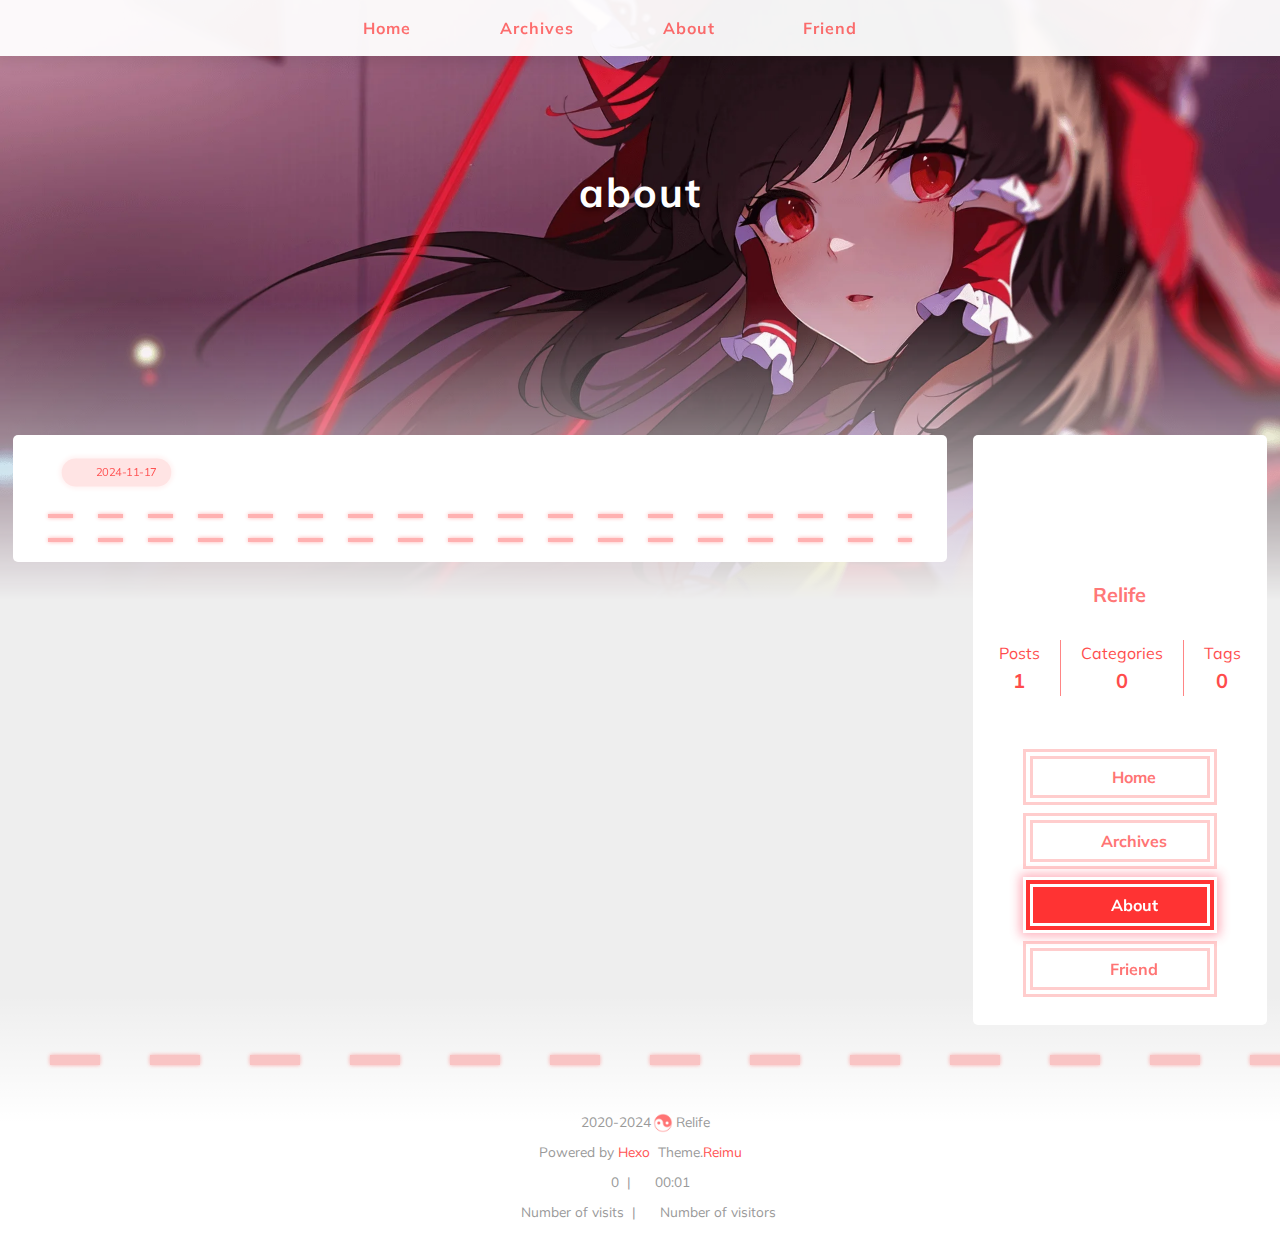
==== commit db321d22: "Site updated: 2024-11-18 18:31:36" ====
--- a/about/index.html
+++ b/about/index.html
@@ -150,7 +150,16 @@
 <header id="header">
   
     
-      <img fetchpriority="high" src="/images/banner.webp" alt="about">
+      <picture>
+        
+          <source media="(max-width: 479px)" srcset="/images/banner-600w.webp">
+        
+          <source media="(max-width: 799px)" srcset="/images/banner-800w.webp">
+        
+          <source media="(min-width: 800px)" srcset="/images/banner.webp">
+        
+        <img fetchpriority="high" src="/images/banner.webp" alt="about">
+      </picture>
     
   
   <div id="header-outer">
@@ -225,14 +234,14 @@
     <div class="sidebar-wrap" data-aos="fade-up">
       
         <div class="sidebar-author">
-  <img data-src="/avatar/avatar.webp" data-sizes="auto" alt="Relife" class="lazyload">
+  <img data-src="/avatar/image/youli.jpg" data-sizes="auto" alt="Relife" class="lazyload">
   <div class="sidebar-author-name">Relife</div>
   <div class="sidebar-description"></div>
 </div>
 <div class="sidebar-state">
   <div class="sidebar-state-article">
     <div>Posts</div>
-    <div class="sidebar-state-number">3</div>
+    <div class="sidebar-state-number">1</div>
   </div>
   <div class="sidebar-state-category">
     <div>Categories</div>
@@ -305,10 +314,10 @@
     
       <div>
         <span class="icon-brush"></span>
-        244
+        0
         &nbsp;|&nbsp;
         <span class="icon-coffee"></span>
-        00:03
+        00:01
       </div>
     
     
@@ -335,14 +344,14 @@
   <div class="sidebar-wrap">
     
       <div class="sidebar-author">
-  <img data-src="/avatar/avatar.webp" data-sizes="auto" alt="Relife" class="lazyload">
+  <img data-src="/avatar/image/youli.jpg" data-sizes="auto" alt="Relife" class="lazyload">
   <div class="sidebar-author-name">Relife</div>
   <div class="sidebar-description"></div>
 </div>
 <div class="sidebar-state">
   <div class="sidebar-state-article">
     <div>Posts</div>
-    <div class="sidebar-state-number">3</div>
+    <div class="sidebar-state-number">1</div>
   </div>
   <div class="sidebar-state-category">
     <div>Categories</div>
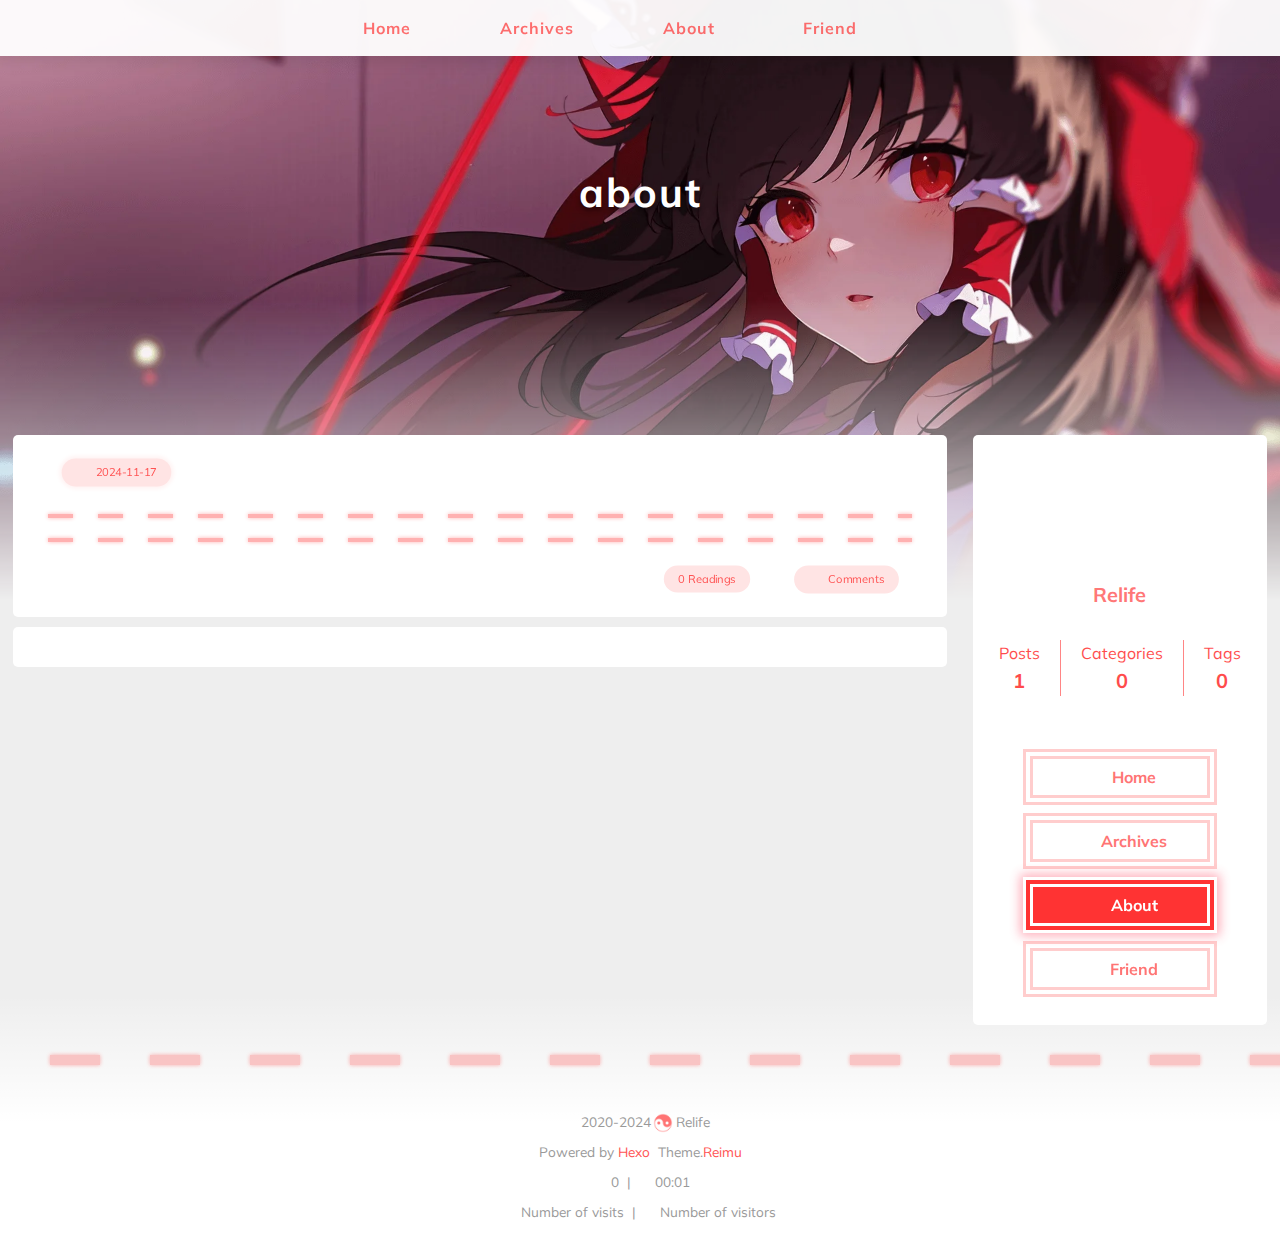
==== commit 430910ab: "Site updated: 2024-11-18 21:03:09" ====
--- a/about/index.html
+++ b/about/index.html
@@ -210,8 +210,18 @@
       
       
       
-      
-      
+        <a data-aos="zoom-in" href="/about/index.html#comments" class="article-comment-link">
+          <span class="post-comments-count valine-comment-count" data-xid="/about/" itemprop="commentCount"></span>
+          Comments
+        </a>
+      
+      
+      
+      
+        <span data-aos="zoom-in" id="/about/" class="leancloud_visitors article-visitor-link" data-flag-title="about">
+          <span class="leancloud-visitors-count">0</span>
+          <em class="post-meta-item-text">Readings</em>
+        </span>
       
       
       
@@ -221,6 +231,8 @@
   
 
 </article>
+
+  <section id="comments" class="vcomment" data-aos="fade-up"></section>
 
 
 
@@ -234,7 +246,7 @@
     <div class="sidebar-wrap" data-aos="fade-up">
       
         <div class="sidebar-author">
-  <img data-src="/avatar/image/youli.jpg" data-sizes="auto" alt="Relife" class="lazyload">
+  <img data-src="/avatar/images/youli.jpg" data-sizes="auto" alt="Relife" class="lazyload">
   <div class="sidebar-author-name">Relife</div>
   <div class="sidebar-description"></div>
 </div>
@@ -344,7 +356,7 @@
   <div class="sidebar-wrap">
     
       <div class="sidebar-author">
-  <img data-src="/avatar/image/youli.jpg" data-sizes="auto" alt="Relife" class="lazyload">
+  <img data-src="/avatar/images/youli.jpg" data-sizes="auto" alt="Relife" class="lazyload">
   <div class="sidebar-author-name">Relife</div>
   <div class="sidebar-description"></div>
 </div>
@@ -494,6 +506,34 @@
         }
       </script>
       
+  
+<script src="https://npm.webcache.cn/valine@1.5.1/dist/Valine.min.js" integrity="sha384-3ma91AExDeMAZ1rjTjaP8V2A2obQE+s5ltKRwYlwdpArz9xVbp0tF3b0VV2ACNPn" crossorigin="anonymous" data-pjax></script>
+
+  <script data-pjax>
+    var GUEST_INFO = ['nick', 'mail', 'link'];
+    var guest_info = 'nick,mail,link'.split(',').filter((item) => {
+      return GUEST_INFO.indexOf(item) > -1
+    });
+    var recordIP = JSON.parse('true');
+    var highlight = JSON.parse('true');
+    var visitor = JSON.parse('true');
+
+    new Valine({
+      el: '.vcomment',
+      appId: "ZY3AbZs3kpMP2GEbbVC8z4D0-gzGzoHsz",
+      appKey: "dVAWeBSnD0AM4U0TmDoUd2RX",
+      placeholder: "Just go go",
+      pageSize: '10',
+      avatar: 'mp',
+      lang: 'zh-cn',
+      recordIP: recordIP,
+      highlight: highlight,
+      visitor: visitor,
+      requiredFields: guest_info,
+      path: window.location.pathname
+    });
+  </script>
+
 
 
 
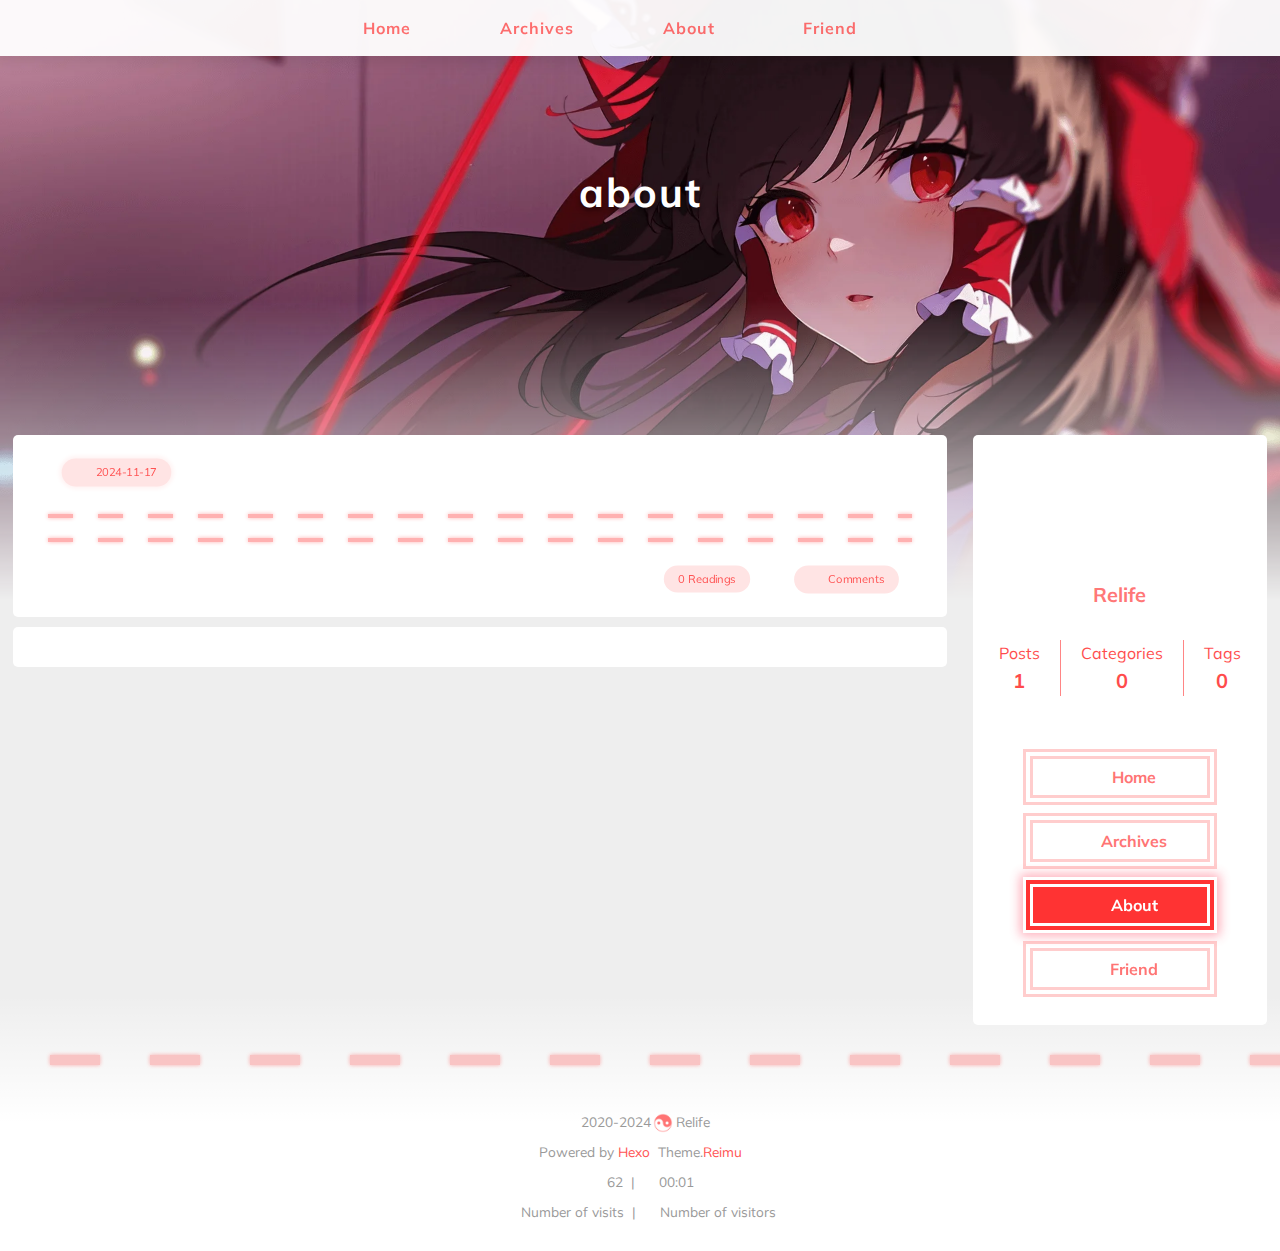
==== commit 3b554e2d: "Site updated: 2024-11-18 21:27:04" ====
--- a/about/index.html
+++ b/about/index.html
@@ -246,7 +246,7 @@
     <div class="sidebar-wrap" data-aos="fade-up">
       
         <div class="sidebar-author">
-  <img data-src="/avatar/images/youli.jpg" data-sizes="auto" alt="Relife" class="lazyload">
+  <img data-src="/avatar/avatar.jpg" data-sizes="auto" alt="Relife" class="lazyload">
   <div class="sidebar-author-name">Relife</div>
   <div class="sidebar-description"></div>
 </div>
@@ -326,7 +326,7 @@
     
       <div>
         <span class="icon-brush"></span>
-        0
+        62
         &nbsp;|&nbsp;
         <span class="icon-coffee"></span>
         00:01
@@ -356,7 +356,7 @@
   <div class="sidebar-wrap">
     
       <div class="sidebar-author">
-  <img data-src="/avatar/images/youli.jpg" data-sizes="auto" alt="Relife" class="lazyload">
+  <img data-src="/avatar/avatar.jpg" data-sizes="auto" alt="Relife" class="lazyload">
   <div class="sidebar-author-name">Relife</div>
   <div class="sidebar-description"></div>
 </div>
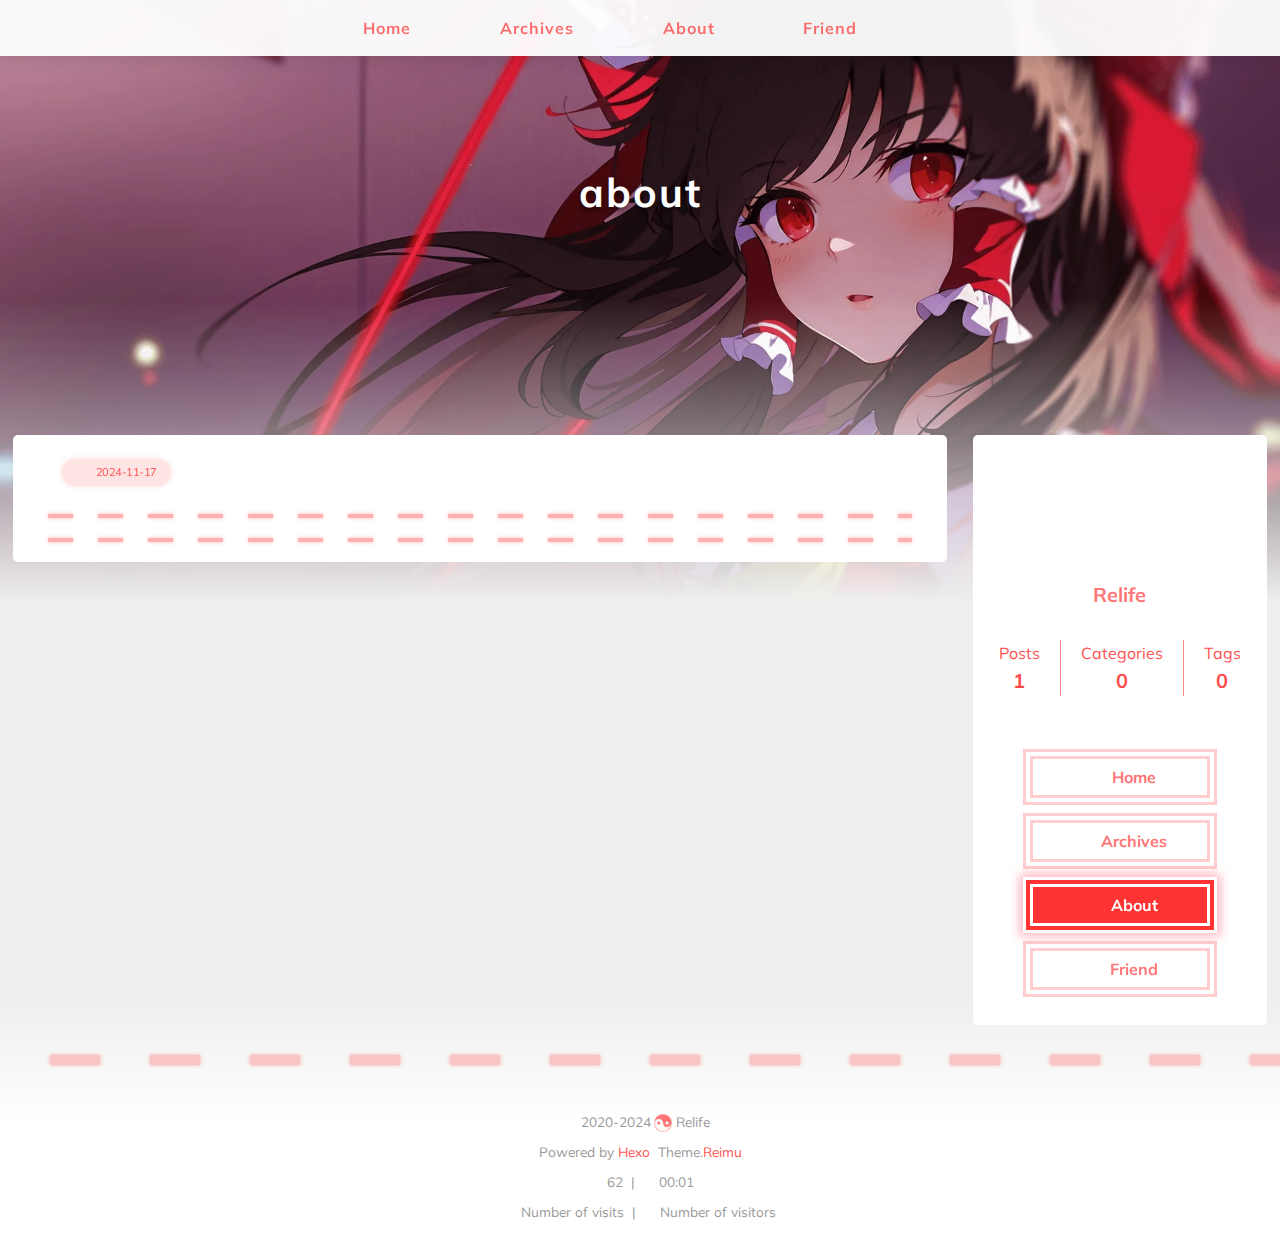
==== commit 487366cc: "Site updated: 2024-11-20 01:09:29" ====
--- a/about/index.html
+++ b/about/index.html
@@ -210,18 +210,8 @@
       
       
       
-        <a data-aos="zoom-in" href="/about/index.html#comments" class="article-comment-link">
-          <span class="post-comments-count valine-comment-count" data-xid="/about/" itemprop="commentCount"></span>
-          Comments
-        </a>
-      
-      
-      
-      
-        <span data-aos="zoom-in" id="/about/" class="leancloud_visitors article-visitor-link" data-flag-title="about">
-          <span class="leancloud-visitors-count">0</span>
-          <em class="post-meta-item-text">Readings</em>
-        </span>
+      
+      
       
       
       
@@ -231,8 +221,6 @@
   
 
 </article>
-
-  <section id="comments" class="vcomment" data-aos="fade-up"></section>
 
 
 
@@ -506,34 +494,6 @@
         }
       </script>
       
-  
-<script src="https://npm.webcache.cn/valine@1.5.1/dist/Valine.min.js" integrity="sha384-3ma91AExDeMAZ1rjTjaP8V2A2obQE+s5ltKRwYlwdpArz9xVbp0tF3b0VV2ACNPn" crossorigin="anonymous" data-pjax></script>
-
-  <script data-pjax>
-    var GUEST_INFO = ['nick', 'mail', 'link'];
-    var guest_info = 'nick,mail,link'.split(',').filter((item) => {
-      return GUEST_INFO.indexOf(item) > -1
-    });
-    var recordIP = JSON.parse('true');
-    var highlight = JSON.parse('true');
-    var visitor = JSON.parse('true');
-
-    new Valine({
-      el: '.vcomment',
-      appId: "ZY3AbZs3kpMP2GEbbVC8z4D0-gzGzoHsz",
-      appKey: "dVAWeBSnD0AM4U0TmDoUd2RX",
-      placeholder: "Just go go",
-      pageSize: '10',
-      avatar: 'mp',
-      lang: 'zh-cn',
-      recordIP: recordIP,
-      highlight: highlight,
-      visitor: visitor,
-      requiredFields: guest_info,
-      path: window.location.pathname
-    });
-  </script>
-
 
 
 
